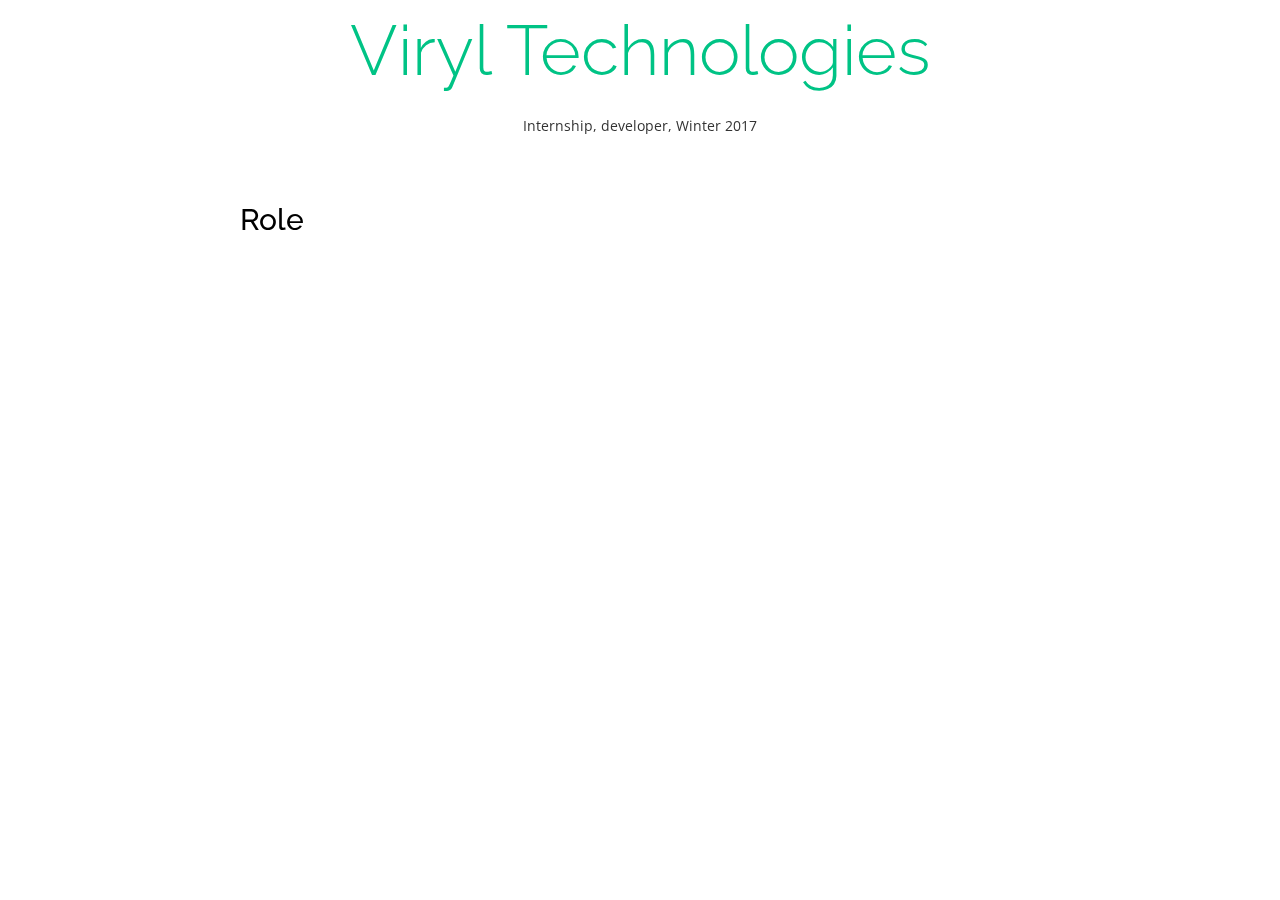
==== viryltech.html @ a5f85434 "add viryl page" ====
<!DOCTYPE html>
<html lang="en">
<head>
   <meta charset="utf-8"> 
    <meta name="viewport" content="width=device-width, initial-scale=1, maximum-scale=1">
    <meta name="description" content="Businnes, Portfolio, Corporate"> 
	<meta name="Author" content="WebThemez"> 
    <title>Nicole Zhao</title>
    <link href="https://fonts.googleapis.com/css?family=Raleway" rel="stylesheet">
    <link rel="stylesheet" href="css/webpage.css">
    <link rel="stylesheet" href="css/normalize.css">
    <link rel="stylesheet" href="css/bootstrap.min.css">
    <link rel="stylesheet" href="css/font-awesome/css/font-awesome.min.css" />
	<link rel="stylesheet" href="elegant_font/style.css" />
    <!--[if lte IE 7]><script src="elegant_font/lte-ie7.js"></script><![endif]-->
    <link rel="stylesheet" href="css/magnific-popup.css">
    <link rel="stylesheet" href="css/slider-pro.css">
    <link rel="stylesheet" href="css/owl.carousel.css">
    <link rel="stylesheet" href="css/owl.theme.css">
    <link rel="stylesheet" href="css/owl.transitions.css">
    <link rel="stylesheet" href="css/animate.css">
	    <link rel="stylesheet" href="elegant_font/style.css"> 
    <link rel="stylesheet" href="css/style.css"> 
    <link rel="stylesheet" href="css/webpage.css">

</head>
<body>
    <div class="col-md-12 col-sm-12 col-xs-12 section-header">
        <h2><span class="highlight-text">Viryl Technologies</span></h2>
             <p class="col-md-8 col-sm-10 col-xs-12 col-md-offset-2 col-sm-offset-1">Internship, developer, Winter 2017</p>       
            
     </div>

     <div class='viryl-content'>
        <section id="experience" class="experience-section wow fadeIn">
            <h2 id='viryl-titles'><span class="highlight-text">Role</span></h2>
        </section>

        
     </div>
</body>
---- css/webpage.css ----
html {
	font-family: 'Comic Sans';
}

i#fill{
	color:#00C385;
}

table td {
	padding-bottom: 5px;
	padding-right: 15px;
	border: 10px;
}

.image { 
   position: relative; 
   width: 100%; /* for IE 6 */
}
#viryl-header{
  width:100%;
}

#viryl-title { 
   position: absolute; 
   top: 232px; 
   left: 0; 
   width: 100%; 
}

#viryl-titles{
  color:black;
}

.viryl-content{
  width: 80%;
  max-width: 800px;
  margin: 0 auto;
}


#topnav{
   margin-top: 0px;
  padding-top: 0px;
}

h1#test{ 
	color: white;
	font-size: 70px;
    position: absolute; 
    top: 300px; 
    left: 0; 
    width: 100%; 
}

p#test{ 
	color: white;
	font-size: 0px;
    position: absolute; 
    top: 400px; 
    left: 0; 
    width: 100%; 
}

h3.viryl{
	color: white;
}

header, .full-width {
  width: 100%;
  background: #ccc;
}
.viryl-header{
  width:100%;
}

#business-card{
  padding: 0px 30px 30px 30px;
}

.container{
  margin-top: 0px;
  padding-top: 0px;
}

.wrap {
  width: 80%;
  max-width: 24em;
  margin: 0 auto;
  padding: 0.25em 0.625em;
}

.hovereffect {
  width: 100%;
  height: 100%;
  float: left;
  overflow: hidden;
  position: relative;
  text-align: center;
  cursor: default;
}

.hovereffect .overlay {
  width: 100%;
  height: 100%;
  position: absolute;
  overflow: hidden;
  top: 0;
  left: 0;
  background-color: rgba(75,75,75,0.7);
  -webkit-transition: all 0.4s ease-in-out;
  transition: all 0.4s ease-in-out;
}

.hovereffect:hover .overlay {
  background-color: rgba(48, 152, 157, 0.4);
}

.hovereffect img {
  display: block;
  position: relative;
}

.hovereffect h2 {
  text-transform: uppercase;
  color: #fff;
  text-align: center;
  position: relative;
  font-size: 17px;
  padding: 10px;
  background: rgba(0, 0, 0, 0.6);
  -webkit-transform: translateY(45px);
  -ms-transform: translateY(45px);
  transform: translateY(45px);
  -webkit-transition: all 0.4s ease-in-out;
  transition: all 0.4s ease-in-out;
}

.hovereffect:hover h2 {
  -webkit-transform: translateY(5px);
  -ms-transform: translateY(5px);
  transform: translateY(5px);
}

.hovereffect a.info {
  display: inline-block;
  text-decoration: none;
  padding: 7px 14px;
  text-transform: uppercase;
  color: #fff;
  border: 1px solid #fff;
  background-color: transparent;
  opacity: 0;
  filter: alpha(opacity=0);
  -webkit-transform: scale(0);
  -ms-transform: scale(0);
  transform: scale(0);
  -webkit-transition: all 0.4s ease-in-out;
  transition: all 0.4s ease-in-out;
  font-weight: normal;
  margin: -52px 0 0 0;
  padding: 62px 100px;
}

.hovereffect:hover a.info {
  opacity: 1;
  filter: alpha(opacity=100);
  -webkit-transform: scale(1);
  -ms-transform: scale(1);
  transform: scale(1);
}

.hovereffect a.info:hover {
  box-shadow: 0 0 5px #fff;
}
---- elegant_font/style.css ----
@font-face {
	font-family: 'ElegantIcons';
	src:url('fonts/ElegantIcons.eot');
	src:url('fonts/ElegantIcons.eot?#iefix') format('embedded-opentype'),
		url('fonts/ElegantIcons.woff') format('woff'),
		url('fonts/ElegantIcons.ttf') format('truetype'),
		url('fonts/ElegantIcons.svg#ElegantIcons') format('svg');
	font-weight: normal;
	font-style: normal;
}

/* Use the following CSS code if you want to use data attributes for inserting your icons */
[data-icon]:before {
	font-family: 'ElegantIcons';
	content: attr(data-icon);
	speak: none;
	font-weight: normal;
	font-variant: normal;
	text-transform: none;
	line-height: 1;
	-webkit-font-smoothing: antialiased;
	-moz-osx-font-smoothing: grayscale;
}

/* Use the following CSS code if you want to have a class per icon */
/*
Instead of a list of all class selectors,
you can use the generic selector below, but it's slower:
[class*="your-class-prefix"] {
*/
.arrow_up, .arrow_down, .arrow_left, .arrow_right, .arrow_left-up, .arrow_right-up, .arrow_right-down, .arrow_left-down, .arrow-up-down, .arrow_up-down_alt, .arrow_left-right_alt, .arrow_left-right, .arrow_expand_alt2, .arrow_expand_alt, .arrow_condense, .arrow_expand, .arrow_move, .arrow_carrot-up, .arrow_carrot-down, .arrow_carrot-left, .arrow_carrot-right, .arrow_carrot-2up, .arrow_carrot-2down, .arrow_carrot-2left, .arrow_carrot-2right, .arrow_carrot-up_alt2, .arrow_carrot-down_alt2, .arrow_carrot-left_alt2, .arrow_carrot-right_alt2, .arrow_carrot-2up_alt2, .arrow_carrot-2down_alt2, .arrow_carrot-2left_alt2, .arrow_carrot-2right_alt2, .arrow_triangle-up, .arrow_triangle-down, .arrow_triangle-left, .arrow_triangle-right, .arrow_triangle-up_alt2, .arrow_triangle-down_alt2, .arrow_triangle-left_alt2, .arrow_triangle-right_alt2, .arrow_back, .icon_minus-06, .icon_plus, .icon_close, .icon_check, .icon_minus_alt2, .icon_plus_alt2, .icon_close_alt2, .icon_check_alt2, .icon_zoom-out_alt, .icon_zoom-in_alt, .icon_search, .icon_box-empty, .icon_box-selected, .icon_minus-box, .icon_plus-box, .icon_box-checked, .icon_circle-empty, .icon_circle-slelected, .icon_stop_alt2, .icon_stop, .icon_pause_alt2, .icon_pause, .icon_menu, .icon_menu-square_alt2, .icon_menu-circle_alt2, .icon_ul, .icon_ol, .icon_adjust-horiz, .icon_adjust-vert, .icon_document_alt, .icon_documents_alt, .icon_pencil, .icon_pencil-edit_alt, .icon_pencil-edit, .icon_folder-alt, .icon_folder-open_alt, .icon_folder-add_alt, .icon_info_alt, .icon_error-oct_alt, .icon_error-circle_alt, .icon_error-triangle_alt, .icon_question_alt2, .icon_question, .icon_comment_alt, .icon_chat_alt, .icon_vol-mute_alt, .icon_volume-low_alt, .icon_volume-high_alt, .icon_quotations, .icon_quotations_alt2, .icon_clock_alt, .icon_lock_alt, .icon_lock-open_alt, .icon_key_alt, .icon_cloud_alt, .icon_cloud-upload_alt, .icon_cloud-download_alt, .icon_image, .icon_images, .icon_lightbulb_alt, .icon_gift_alt, .icon_house_alt, .icon_genius, .icon_mobile, .icon_tablet, .icon_laptop, .icon_desktop, .icon_camera_alt, .icon_mail_alt, .icon_cone_alt, .icon_ribbon_alt, .icon_bag_alt, .icon_creditcard, .icon_cart_alt, .icon_paperclip, .icon_tag_alt, .icon_tags_alt, .icon_trash_alt, .icon_cursor_alt, .icon_mic_alt, .icon_compass_alt, .icon_pin_alt, .icon_pushpin_alt, .icon_map_alt, .icon_drawer_alt, .icon_toolbox_alt, .icon_book_alt, .icon_calendar, .icon_film, .icon_table, .icon_contacts_alt, .icon_headphones, .icon_lifesaver, .icon_piechart, .icon_refresh, .icon_link_alt, .icon_link, .icon_loading, .icon_blocked, .icon_archive_alt, .icon_heart_alt, .icon_star_alt, .icon_star-half_alt, .icon_star, .icon_star-half, .icon_tools, .icon_tool, .icon_cog, .icon_cogs, .arrow_up_alt, .arrow_down_alt, .arrow_left_alt, .arrow_right_alt, .arrow_left-up_alt, .arrow_right-up_alt, .arrow_right-down_alt, .arrow_left-down_alt, .arrow_condense_alt, .arrow_expand_alt3, .arrow_carrot_up_alt, .arrow_carrot-down_alt, .arrow_carrot-left_alt, .arrow_carrot-right_alt, .arrow_carrot-2up_alt, .arrow_carrot-2dwnn_alt, .arrow_carrot-2left_alt, .arrow_carrot-2right_alt, .arrow_triangle-up_alt, .arrow_triangle-down_alt, .arrow_triangle-left_alt, .arrow_triangle-right_alt, .icon_minus_alt, .icon_plus_alt, .icon_close_alt, .icon_check_alt, .icon_zoom-out, .icon_zoom-in, .icon_stop_alt, .icon_menu-square_alt, .icon_menu-circle_alt, .icon_document, .icon_documents, .icon_pencil_alt, .icon_folder, .icon_folder-open, .icon_folder-add, .icon_folder_upload, .icon_folder_download, .icon_info, .icon_error-circle, .icon_error-oct, .icon_error-triangle, .icon_question_alt, .icon_comment, .icon_chat, .icon_vol-mute, .icon_volume-low, .icon_volume-high, .icon_quotations_alt, .icon_clock, .icon_lock, .icon_lock-open, .icon_key, .icon_cloud, .icon_cloud-upload, .icon_cloud-download, .icon_lightbulb, .icon_gift, .icon_house, .icon_camera, .icon_mail, .icon_cone, .icon_ribbon, .icon_bag, .icon_cart, .icon_tag, .icon_tags, .icon_trash, .icon_cursor, .icon_mic, .icon_compass, .icon_pin, .icon_pushpin, .icon_map, .icon_drawer, .icon_toolbox, .icon_book, .icon_contacts, .icon_archive, .icon_heart, .icon_profile, .icon_group, .icon_grid-2x2, .icon_grid-3x3, .icon_music, .icon_pause_alt, .icon_phone, .icon_upload, .icon_download, .social_facebook, .social_twitter, .social_pinterest, .social_googleplus, .social_tumblr, .social_tumbleupon, .social_wordpress, .social_instagram, .social_dribbble, .social_vimeo, .social_linkedin, .social_rss, .social_deviantart, .social_share, .social_myspace, .social_skype, .social_youtube, .social_picassa, .social_googledrive, .social_flickr, .social_blogger, .social_spotify, .social_delicious, .social_facebook_circle, .social_twitter_circle, .social_pinterest_circle, .social_googleplus_circle, .social_tumblr_circle, .social_stumbleupon_circle, .social_wordpress_circle, .social_instagram_circle, .social_dribbble_circle, .social_vimeo_circle, .social_linkedin_circle, .social_rss_circle, .social_deviantart_circle, .social_share_circle, .social_myspace_circle, .social_skype_circle, .social_youtube_circle, .social_picassa_circle, .social_googledrive_alt2, .social_flickr_circle, .social_blogger_circle, .social_spotify_circle, .social_delicious_circle, .social_facebook_square, .social_twitter_square, .social_pinterest_square, .social_googleplus_square, .social_tumblr_square, .social_stumbleupon_square, .social_wordpress_square, .social_instagram_square, .social_dribbble_square, .social_vimeo_square, .social_linkedin_square, .social_rss_square, .social_deviantart_square, .social_share_square, .social_myspace_square, .social_skype_square, .social_youtube_square, .social_picassa_square, .social_googledrive_square, .social_flickr_square, .social_blogger_square, .social_spotify_square, .social_delicious_square, .icon_printer, .icon_calulator, .icon_building, .icon_floppy, .icon_drive, .icon_search-2, .icon_id, .icon_id-2, .icon_puzzle, .icon_like, .icon_dislike, .icon_mug, .icon_currency, .icon_wallet, .icon_pens, .icon_easel, .icon_flowchart, .icon_datareport, .icon_briefcase, .icon_shield, .icon_percent, .icon_globe, .icon_globe-2, .icon_target, .icon_hourglass, .icon_balance, .icon_rook, .icon_printer-alt, .icon_calculator_alt, .icon_building_alt, .icon_floppy_alt, .icon_drive_alt, .icon_search_alt, .icon_id_alt, .icon_id-2_alt, .icon_puzzle_alt, .icon_like_alt, .icon_dislike_alt, .icon_mug_alt, .icon_currency_alt, .icon_wallet_alt, .icon_pens_alt, .icon_easel_alt, .icon_flowchart_alt, .icon_datareport_alt, .icon_briefcase_alt, .icon_shield_alt, .icon_percent_alt, .icon_globe_alt, .icon_clipboard {
	font-family: 'ElegantIcons';
	speak: none;
	font-style: normal;
	font-weight: normal;
	font-variant: normal;
	text-transform: none;
	line-height: 1;
	-webkit-font-smoothing: antialiased;
}
.arrow_up:before {
	content: "\21";
}
.arrow_down:before {
	content: "\22";
}
.arrow_left:before {
	content: "\23";
}
.arrow_right:before {
	content: "\24";
}
.arrow_left-up:before {
	content: "\25";
}
.arrow_right-up:before {
	content: "\26";
}
.arrow_right-down:before {
	content: "\27";
}
.arrow_left-down:before {
	content: "\28";
}
.arrow-up-down:before {
	content: "\29";
}
.arrow_up-down_alt:before {
	content: "\2a";
}
.arrow_left-right_alt:before {
	content: "\2b";
}
.arrow_left-right:before {
	content: "\2c";
}
.arrow_expand_alt2:before {
	content: "\2d";
}
.arrow_expand_alt:before {
	content: "\2e";
}
.arrow_condense:before {
	content: "\2f";
}
.arrow_expand:before {
	content: "\30";
}
.arrow_move:before {
	content: "\31";
}
.arrow_carrot-up:before {
	content: "\32";
}
.arrow_carrot-down:before {
	content: "\33";
}
.arrow_carrot-left:before {
	content: "\34";
}
.arrow_carrot-right:before {
	content: "\35";
}
.arrow_carrot-2up:before {
	content: "\36";
}
.arrow_carrot-2down:before {
	content: "\37";
}
.arrow_carrot-2left:before {
	content: "\38";
}
.arrow_carrot-2right:before {
	content: "\39";
}
.arrow_carrot-up_alt2:before {
	content: "\3a";
}
.arrow_carrot-down_alt2:before {
	content: "\3b";
}
.arrow_carrot-left_alt2:before {
	content: "\3c";
}
.arrow_carrot-right_alt2:before {
	content: "\3d";
}
.arrow_carrot-2up_alt2:before {
	content: "\3e";
}
.arrow_carrot-2down_alt2:before {
	content: "\3f";
}
.arrow_carrot-2left_alt2:before {
	content: "\40";
}
.arrow_carrot-2right_alt2:before {
	content: "\41";
}
.arrow_triangle-up:before {
	content: "\42";
}
.arrow_triangle-down:before {
	content: "\43";
}
.arrow_triangle-left:before {
	content: "\44";
}
.arrow_triangle-right:before {
	content: "\45";
}
.arrow_triangle-up_alt2:before {
	content: "\46";
}
.arrow_triangle-down_alt2:before {
	content: "\47";
}
.arrow_triangle-left_alt2:before {
	content: "\48";
}
.arrow_triangle-right_alt2:before {
	content: "\49";
}
.arrow_back:before {
	content: "\4a";
}
.icon_minus-06:before {
	content: "\4b";
}
.icon_plus:before {
	content: "\4c";
}
.icon_close:before {
	content: "\4d";
}
.icon_check:before {
	content: "\4e";
}
.icon_minus_alt2:before {
	content: "\4f";
}
.icon_plus_alt2:before {
	content: "\50";
}
.icon_close_alt2:before {
	content: "\51";
}
.icon_check_alt2:before {
	content: "\52";
}
.icon_zoom-out_alt:before {
	content: "\53";
}
.icon_zoom-in_alt:before {
	content: "\54";
}
.icon_search:before {
	content: "\55";
}
.icon_box-empty:before {
	content: "\56";
}
.icon_box-selected:before {
	content: "\57";
}
.icon_minus-box:before {
	content: "\58";
}
.icon_plus-box:before {
	content: "\59";
}
.icon_box-checked:before {
	content: "\5a";
}
.icon_circle-empty:before {
	content: "\5b";
}
.icon_circle-slelected:before {
	content: "\5c";
}
.icon_stop_alt2:before {
	content: "\5d";
}
.icon_stop:before {
	content: "\5e";
}
.icon_pause_alt2:before {
	content: "\5f";
}
.icon_pause:before {
	content: "\60";
}
.icon_menu:before {
	content: "\61";
}
.icon_menu-square_alt2:before {
	content: "\62";
}
.icon_menu-circle_alt2:before {
	content: "\63";
}
.icon_ul:before {
	content: "\64";
}
.icon_ol:before {
	content: "\65";
}
.icon_adjust-horiz:before {
	content: "\66";
}
.icon_adjust-vert:before {
	content: "\67";
}
.icon_document_alt:before {
	content: "\68";
}
.icon_documents_alt:before {
	content: "\69";
}
.icon_pencil:before {
	content: "\6a";
}
.icon_pencil-edit_alt:before {
	content: "\6b";
}
.icon_pencil-edit:before {
	content: "\6c";
}
.icon_folder-alt:before {
	content: "\6d";
}
.icon_folder-open_alt:before {
	content: "\6e";
}
.icon_folder-add_alt:before {
	content: "\6f";
}
.icon_info_alt:before {
	content: "\70";
}
.icon_error-oct_alt:before {
	content: "\71";
}
.icon_error-circle_alt:before {
	content: "\72";
}
.icon_error-triangle_alt:before {
	content: "\73";
}
.icon_question_alt2:before {
	content: "\74";
}
.icon_question:before {
	content: "\75";
}
.icon_comment_alt:before {
	content: "\76";
}
.icon_chat_alt:before {
	content: "\77";
}
.icon_vol-mute_alt:before {
	content: "\78";
}
.icon_volume-low_alt:before {
	content: "\79";
}
.icon_volume-high_alt:before {
	content: "\7a";
}
.icon_quotations:before {
	content: "\7b";
}
.icon_quotations_alt2:before {
	content: "\7c";
}
.icon_clock_alt:before {
	content: "\7d";
}
.icon_lock_alt:before {
	content: "\7e";
}
.icon_lock-open_alt:before {
	content: "\e000";
}
.icon_key_alt:before {
	content: "\e001";
}
.icon_cloud_alt:before {
	content: "\e002";
}
.icon_cloud-upload_alt:before {
	content: "\e003";
}
.icon_cloud-download_alt:before {
	content: "\e004";
}
.icon_image:before {
	content: "\e005";
}
.icon_images:before {
	content: "\e006";
}
.icon_lightbulb_alt:before {
	content: "\e007";
}
.icon_gift_alt:before {
	content: "\e008";
}
.icon_house_alt:before {
	content: "\e009";
}
.icon_genius:before {
	content: "\e00a";
}
.icon_mobile:before {
	content: "\e00b";
}
.icon_tablet:before {
	content: "\e00c";
}
.icon_laptop:before {
	content: "\e00d";
}
.icon_desktop:before {
	content: "\e00e";
}
.icon_camera_alt:before {
	content: "\e00f";
}
.icon_mail_alt:before {
	content: "\e010";
}
.icon_cone_alt:before {
	content: "\e011";
}
.icon_ribbon_alt:before {
	content: "\e012";
}
.icon_bag_alt:before {
	content: "\e013";
}
.icon_creditcard:before {
	content: "\e014";
}
.icon_cart_alt:before {
	content: "\e015";
}
.icon_paperclip:before {
	content: "\e016";
}
.icon_tag_alt:before {
	content: "\e017";
}
.icon_tags_alt:before {
	content: "\e018";
}
.icon_trash_alt:before {
	content: "\e019";
}
.icon_cursor_alt:before {
	content: "\e01a";
}
.icon_mic_alt:before {
	content: "\e01b";
}
.icon_compass_alt:before {
	content: "\e01c";
}
.icon_pin_alt:before {
	content: "\e01d";
}
.icon_pushpin_alt:before {
	content: "\e01e";
}
.icon_map_alt:before {
	content: "\e01f";
}
.icon_drawer_alt:before {
	content: "\e020";
}
.icon_toolbox_alt:before {
	content: "\e021";
}
.icon_book_alt:before {
	content: "\e022";
}
.icon_calendar:before {
	content: "\e023";
}
.icon_film:before {
	content: "\e024";
}
.icon_table:before {
	content: "\e025";
}
.icon_contacts_alt:before {
	content: "\e026";
}
.icon_headphones:before {
	content: "\e027";
}
.icon_lifesaver:before {
	content: "\e028";
}
.icon_piechart:before {
	content: "\e029";
}
.icon_refresh:before {
	content: "\e02a";
}
.icon_link_alt:before {
	content: "\e02b";
}
.icon_link:before {
	content: "\e02c";
}
.icon_loading:before {
	content: "\e02d";
}
.icon_blocked:before {
	content: "\e02e";
}
.icon_archive_alt:before {
	content: "\e02f";
}
.icon_heart_alt:before {
	content: "\e030";
}
.icon_star_alt:before {
	content: "\e031";
}
.icon_star-half_alt:before {
	content: "\e032";
}
.icon_star:before {
	content: "\e033";
}
.icon_star-half:before {
	content: "\e034";
}
.icon_tools:before {
	content: "\e035";
}
.icon_tool:before {
	content: "\e036";
}
.icon_cog:before {
	content: "\e037";
}
.icon_cogs:before {
	content: "\e038";
}
.arrow_up_alt:before {
	content: "\e039";
}
.arrow_down_alt:before {
	content: "\e03a";
}
.arrow_left_alt:before {
	content: "\e03b";
}
.arrow_right_alt:before {
	content: "\e03c";
}
.arrow_left-up_alt:before {
	content: "\e03d";
}
.arrow_right-up_alt:before {
	content: "\e03e";
}
.arrow_right-down_alt:before {
	content: "\e03f";
}
.arrow_left-down_alt:before {
	content: "\e040";
}
.arrow_condense_alt:before {
	content: "\e041";
}
.arrow_expand_alt3:before {
	content: "\e042";
}
.arrow_carrot_up_alt:before {
	content: "\e043";
}
.arrow_carrot-down_alt:before {
	content: "\e044";
}
.arrow_carrot-left_alt:before {
	content: "\e045";
}
.arrow_carrot-right_alt:before {
	content: "\e046";
}
.arrow_carrot-2up_alt:before {
	content: "\e047";
}
.arrow_carrot-2dwnn_alt:before {
	content: "\e048";
}
.arrow_carrot-2left_alt:before {
	content: "\e049";
}
.arrow_carrot-2right_alt:before {
	content: "\e04a";
}
.arrow_triangle-up_alt:before {
	content: "\e04b";
}
.arrow_triangle-down_alt:before {
	content: "\e04c";
}
.arrow_triangle-left_alt:before {
	content: "\e04d";
}
.arrow_triangle-right_alt:before {
	content: "\e04e";
}
.icon_minus_alt:before {
	content: "\e04f";
}
.icon_plus_alt:before {
	content: "\e050";
}
.icon_close_alt:before {
	content: "\e051";
}
.icon_check_alt:before {
	content: "\e052";
}
.icon_zoom-out:before {
	content: "\e053";
}
.icon_zoom-in:before {
	content: "\e054";
}
.icon_stop_alt:before {
	content: "\e055";
}
.icon_menu-square_alt:before {
	content: "\e056";
}
.icon_menu-circle_alt:before {
	content: "\e057";
}
.icon_document:before {
	content: "\e058";
}
.icon_documents:before {
	content: "\e059";
}
.icon_pencil_alt:before {
	content: "\e05a";
}
.icon_folder:before {
	content: "\e05b";
}
.icon_folder-open:before {
	content: "\e05c";
}
.icon_folder-add:before {
	content: "\e05d";
}
.icon_folder_upload:before {
	content: "\e05e";
}
.icon_folder_download:before {
	content: "\e05f";
}
.icon_info:before {
	content: "\e060";
}
.icon_error-circle:before {
	content: "\e061";
}
.icon_error-oct:before {
	content: "\e062";
}
.icon_error-triangle:before {
	content: "\e063";
}
.icon_question_alt:before {
	content: "\e064";
}
.icon_comment:before {
	content: "\e065";
}
.icon_chat:before {
	content: "\e066";
}
.icon_vol-mute:before {
	content: "\e067";
}
.icon_volume-low:before {
	content: "\e068";
}
.icon_volume-high:before {
	content: "\e069";
}
.icon_quotations_alt:before {
	content: "\e06a";
}
.icon_clock:before {
	content: "\e06b";
}
.icon_lock:before {
	content: "\e06c";
}
.icon_lock-open:before {
	content: "\e06d";
}
.icon_key:before {
	content: "\e06e";
}
.icon_cloud:before {
	content: "\e06f";
}
.icon_cloud-upload:before {
	content: "\e070";
}
.icon_cloud-download:before {
	content: "\e071";
}
.icon_lightbulb:before {
	content: "\e072";
}
.icon_gift:before {
	content: "\e073";
}
.icon_house:before {
	content: "\e074";
}
.icon_camera:before {
	content: "\e075";
}
.icon_mail:before {
	content: "\e076";
}
.icon_cone:before {
	content: "\e077";
}
.icon_ribbon:before {
	content: "\e078";
}
.icon_bag:before {
	content: "\e079";
}
.icon_cart:before {
	content: "\e07a";
}
.icon_tag:before {
	content: "\e07b";
}
.icon_tags:before {
	content: "\e07c";
}
.icon_trash:before {
	content: "\e07d";
}
.icon_cursor:before {
	content: "\e07e";
}
.icon_mic:before {
	content: "\e07f";
}
.icon_compass:before {
	content: "\e080";
}
.icon_pin:before {
	content: "\e081";
}
.icon_pushpin:before {
	content: "\e082";
}
.icon_map:before {
	content: "\e083";
}
.icon_drawer:before {
	content: "\e084";
}
.icon_toolbox:before {
	content: "\e085";
}
.icon_book:before {
	content: "\e086";
}
.icon_contacts:before {
	content: "\e087";
}
.icon_archive:before {
	content: "\e088";
}
.icon_heart:before {
	content: "\e089";
}
.icon_profile:before {
	content: "\e08a";
}
.icon_group:before {
	content: "\e08b";
}
.icon_grid-2x2:before {
	content: "\e08c";
}
.icon_grid-3x3:before {
	content: "\e08d";
}
.icon_music:before {
	content: "\e08e";
}
.icon_pause_alt:before {
	content: "\e08f";
}
.icon_phone:before {
	content: "\e090";
}
.icon_upload:before {
	content: "\e091";
}
.icon_download:before {
	content: "\e092";
}
.social_facebook:before {
	content: "\e093";
}
.social_twitter:before {
	content: "\e094";
}
.social_pinterest:before {
	content: "\e095";
}
.social_googleplus:before {
	content: "\e096";
}
.social_tumblr:before {
	content: "\e097";
}
.social_tumbleupon:before {
	content: "\e098";
}
.social_wordpress:before {
	content: "\e099";
}
.social_instagram:before {
	content: "\e09a";
}
.social_dribbble:before {
	content: "\e09b";
}
.social_vimeo:before {
	content: "\e09c";
}
.social_linkedin:before {
	content: "\e09d";
}
.social_rss:before {
	content: "\e09e";
}
.social_deviantart:before {
	content: "\e09f";
}
.social_share:before {
	content: "\e0a0";
}
.social_myspace:before {
	content: "\e0a1";
}
.social_skype:before {
	content: "\e0a2";
}
.social_youtube:before {
	content: "\e0a3";
}
.social_picassa:before {
	content: "\e0a4";
}
.social_googledrive:before {
	content: "\e0a5";
}
.social_flickr:before {
	content: "\e0a6";
}
.social_blogger:before {
	content: "\e0a7";
}
.social_spotify:before {
	content: "\e0a8";
}
.social_delicious:before {
	content: "\e0a9";
}
.social_facebook_circle:before {
	content: "\e0aa";
}
.social_twitter_circle:before {
	content: "\e0ab";
}
.social_pinterest_circle:before {
	content: "\e0ac";
}
.social_googleplus_circle:before {
	content: "\e0ad";
}
.social_tumblr_circle:before {
	content: "\e0ae";
}
.social_stumbleupon_circle:before {
	content: "\e0af";
}
.social_wordpress_circle:before {
	content: "\e0b0";
}
.social_instagram_circle:before {
	content: "\e0b1";
}
.social_dribbble_circle:before {
	content: "\e0b2";
}
.social_vimeo_circle:before {
	content: "\e0b3";
}
.social_linkedin_circle:before {
	content: "\e0b4";
}
.social_rss_circle:before {
	content: "\e0b5";
}
.social_deviantart_circle:before {
	content: "\e0b6";
}
.social_share_circle:before {
	content: "\e0b7";
}
.social_myspace_circle:before {
	content: "\e0b8";
}
.social_skype_circle:before {
	content: "\e0b9";
}
.social_youtube_circle:before {
	content: "\e0ba";
}
.social_picassa_circle:before {
	content: "\e0bb";
}
.social_googledrive_alt2:before {
	content: "\e0bc";
}
.social_flickr_circle:before {
	content: "\e0bd";
}
.social_blogger_circle:before {
	content: "\e0be";
}
.social_spotify_circle:before {
	content: "\e0bf";
}
.social_delicious_circle:before {
	content: "\e0c0";
}
.social_facebook_square:before {
	content: "\e0c1";
}
.social_twitter_square:before {
	content: "\e0c2";
}
.social_pinterest_square:before {
	content: "\e0c3";
}
.social_googleplus_square:before {
	content: "\e0c4";
}
.social_tumblr_square:before {
	content: "\e0c5";
}
.social_stumbleupon_square:before {
	content: "\e0c6";
}
.social_wordpress_square:before {
	content: "\e0c7";
}
.social_instagram_square:before {
	content: "\e0c8";
}
.social_dribbble_square:before {
	content: "\e0c9";
}
.social_vimeo_square:before {
	content: "\e0ca";
}
.social_linkedin_square:before {
	content: "\e0cb";
}
.social_rss_square:before {
	content: "\e0cc";
}
.social_deviantart_square:before {
	content: "\e0cd";
}
.social_share_square:before {
	content: "\e0ce";
}
.social_myspace_square:before {
	content: "\e0cf";
}
.social_skype_square:before {
	content: "\e0d0";
}
.social_youtube_square:before {
	content: "\e0d1";
}
.social_picassa_square:before {
	content: "\e0d2";
}
.social_googledrive_square:before {
	content: "\e0d3";
}
.social_flickr_square:before {
	content: "\e0d4";
}
.social_blogger_square:before {
	content: "\e0d5";
}
.social_spotify_square:before {
	content: "\e0d6";
}
.social_delicious_square:before {
	content: "\e0d7";
}
.icon_printer:before {
	content: "\e103";
}
.icon_calulator:before {
	content: "\e0ee";
}
.icon_building:before {
	content: "\e0ef";
}
.icon_floppy:before {
	content: "\e0e8";
}
.icon_drive:before {
	content: "\e0ea";
}
.icon_search-2:before {
	content: "\e101";
}
.icon_id:before {
	content: "\e107";
}
.icon_id-2:before {
	content: "\e108";
}
.icon_puzzle:before {
	content: "\e102";
}
.icon_like:before {
	content: "\e106";
}
.icon_dislike:before {
	content: "\e0eb";
}
.icon_mug:before {
	content: "\e105";
}
.icon_currency:before {
	content: "\e0ed";
}
.icon_wallet:before {
	content: "\e100";
}
.icon_pens:before {
	content: "\e104";
}
.icon_easel:before {
	content: "\e0e9";
}
.icon_flowchart:before {
	content: "\e109";
}
.icon_datareport:before {
	content: "\e0ec";
}
.icon_briefcase:before {
	content: "\e0fe";
}
.icon_shield:before {
	content: "\e0f6";
}
.icon_percent:before {
	content: "\e0fb";
}
.icon_globe:before {
	content: "\e0e2";
}
.icon_globe-2:before {
	content: "\e0e3";
}
.icon_target:before {
	content: "\e0f5";
}
.icon_hourglass:before {
	content: "\e0e1";
}
.icon_balance:before {
	content: "\e0ff";
}
.icon_rook:before {
	content: "\e0f8";
}
.icon_printer-alt:before {
	content: "\e0fa";
}
.icon_calculator_alt:before {
	content: "\e0e7";
}
.icon_building_alt:before {
	content: "\e0fd";
}
.icon_floppy_alt:before {
	content: "\e0e4";
}
.icon_drive_alt:before {
	content: "\e0e5";
}
.icon_search_alt:before {
	content: "\e0f7";
}
.icon_id_alt:before {
	content: "\e0e0";
}
.icon_id-2_alt:before {
	content: "\e0fc";
}
.icon_puzzle_alt:before {
	content: "\e0f9";
}
.icon_like_alt:before {
	content: "\e0dd";
}
.icon_dislike_alt:before {
	content: "\e0f1";
}
.icon_mug_alt:before {
	content: "\e0dc";
}
.icon_currency_alt:before {
	content: "\e0f3";
}
.icon_wallet_alt:before {
	content: "\e0d8";
}
.icon_pens_alt:before {
	content: "\e0db";
}
.icon_easel_alt:before {
	content: "\e0f0";
}
.icon_flowchart_alt:before {
	content: "\e0df";
}
.icon_datareport_alt:before {
	content: "\e0f2";
}
.icon_briefcase_alt:before {
	content: "\e0f4";
}
.icon_shield_alt:before {
	content: "\e0d9";
}
.icon_percent_alt:before {
	content: "\e0da";
}
.icon_globe_alt:before {
	content: "\e0de";
}
.icon_clipboard:before {
	content: "\e0e6";
}


	.glyph {
		float: left;
		text-align: center;
		padding: .75em;
		margin: .4em 1.5em .75em 0;
		width: 6em;
text-shadow: none;
	}
        .glyph_big {
        font-size: 128px;
        color: #59c5dc;
        float: left;
        margin-right: 20px;
        }

        .glyph div { padding-bottom: 10px;}

	.glyph input {
		font-family: consolas, monospace;
		font-size: 12px;
		width: 100%;
		text-align: center;
		border: 0;
		box-shadow: 0 0 0 1px #ccc;
		padding: .2em;
                -moz-border-radius: 5px;
                -webkit-border-radius: 5px;
	}
	.centered {
		margin-left: auto;
		margin-right: auto;
	}
	.glyph .fs1 {
		font-size: 2em;
	}
---- css/slider-pro.css ----
/*!
*  - v1.2.1
* Homepage: http://bqworks.com/slider-pro/
* Author: bqworks
* Author URL: http://bqworks.com/
*/
/* Core
--------------------------------------------------*/
.slider-pro {
	position: relative;
	margin: 0 auto;
	-moz-box-sizing: content-box;
	box-sizing: content-box;
}

.sp-slides-container {
	position: relative;
}

.sp-mask {
	position: relative;
	overflow: hidden;
}

.sp-slides {
	position: relative;
	-webkit-backface-visibility: hidden;
	-webkit-perspective: 1000;
}

.sp-slide {
	position: absolute;
	text-align: center;
	background: red;
}

.sp-image-container {
	overflow: hidden;
}

.sp-image {
	position: relative;
	display: block;
	border: none;
}

.sp-no-js {
	overflow: hidden;
	max-width: 100%;
}

/* Thumbnails
--------------------------------------------------*/
.sp-thumbnails-container {
	position: relative;
	overflow: hidden;
}

.sp-top-thumbnails,
.sp-bottom-thumbnails  {
	left: 0;
	margin: 0 auto;
}

.sp-top-thumbnails {
	position: absolute;
	top: 0;
	margin-bottom: 4px;
}

.sp-bottom-thumbnails {
	margin-top: 4px;
}

.sp-left-thumbnails,
.sp-right-thumbnails {
	position: absolute;
	top: 0;
}

.sp-right-thumbnails {
	right: 0;
	margin-left: 4px;
}

.sp-left-thumbnails {
	left: 0;
	margin-right: 4px;
}

.sp-thumbnails {
	position: relative;
}

.sp-thumbnail {
    border: none;
}

.sp-thumbnail-container {
	position: relative;
	display: block;
	overflow: hidden;
	float: left;
	-moz-box-sizing: border-box;
	box-sizing: border-box;
}

/* Horizontal thumbnails
------------------------*/
.sp-top-thumbnails .sp-thumbnail-container,
.sp-bottom-thumbnails .sp-thumbnail-container {
	margin-left: 2px;
	margin-right: 2px;
}

.sp-top-thumbnails .sp-thumbnail-container:first-child,
.sp-bottom-thumbnails .sp-thumbnail-container:first-child {
	margin-left: 0;
}

.sp-top-thumbnails .sp-thumbnail-container:last-child,
.sp-bottom-thumbnails .sp-thumbnail-container:last-child {
	margin-right: 0;
}

/* Vertical thumbnails 
----------------------*/
.sp-left-thumbnails .sp-thumbnail-container,
.sp-right-thumbnails .sp-thumbnail-container {
	margin-top: 2px;
	margin-bottom: 2px;
}

.sp-left-thumbnails .sp-thumbnail-container:first-child,
.sp-right-thumbnails .sp-thumbnail-container:first-child {
	margin-top: 0;
}

.sp-left-thumbnails .sp-thumbnail-container:last-child,
.sp-right-thumbnails .sp-thumbnail-container:last-child {
	margin-bottom: 0;
}

/* Right thumbnails with pointer
--------------------------------*/
.sp-right-thumbnails.sp-has-pointer {
	margin-left: -13px;
}

.sp-right-thumbnails.sp-has-pointer .sp-thumbnail {
	position: absolute;
	left: 18px;
	margin-left: 0 !important;
}

.sp-right-thumbnails.sp-has-pointer .sp-selected-thumbnail:before {
	content: '';
	position: absolute;
	height: 100%;
	border-left: 5px solid #F00;
	left: 0;
	top: 0;
	margin-left: 13px;
}

.sp-right-thumbnails.sp-has-pointer .sp-selected-thumbnail:after {
	content: '';
	position: absolute;
	width: 0;
	height: 0;
	left: 0;
	top: 50%;
	margin-top: -8px;
	border-right: 13px solid #F00;
	border-top: 8px solid transparent;
	border-bottom: 8px solid transparent;
}

/* Left thumbnails with pointer
-------------------------------*/
.sp-left-thumbnails.sp-has-pointer {
	margin-right: -13px;
}

.sp-left-thumbnails.sp-has-pointer .sp-thumbnail {
	position: absolute;
	right: 18px;
}

.sp-left-thumbnails.sp-has-pointer .sp-selected-thumbnail:before {
	content: '';
	position: absolute;
	height: 100%;
	border-left: 5px solid #F00;
	right: 0;
	top: 0;
	margin-right: 13px;
}

.sp-left-thumbnails.sp-has-pointer .sp-selected-thumbnail:after {
	content: '';
	position: absolute;
	width: 0;
	height: 0;
	right: 0;
	top: 50%;
	margin-top: -8px;
	border-left: 13px solid #F00;
	border-top: 8px solid transparent;
	border-bottom: 8px solid transparent;
}

/* Bottom thumbnails with pointer
---------------------------------*/
.sp-bottom-thumbnails.sp-has-pointer {
	margin-top: -13px;
}

.sp-bottom-thumbnails.sp-has-pointer .sp-thumbnail {
	position: absolute;
	top: 18px;
	margin-top: 0 !important;
}

.sp-bottom-thumbnails.sp-has-pointer .sp-selected-thumbnail:before {
	content: '';
	position: absolute;
	width: 100%;
	border-bottom: 5px solid #F00;
	top: 0;
	margin-top: 13px;
}

.sp-bottom-thumbnails.sp-has-pointer .sp-selected-thumbnail:after {
	content: '';
	position: absolute;
	width: 0;
	height: 0;
	left: 50%;
	top: 0;
	margin-left: -8px;
	border-bottom: 13px solid #F00;
	border-left: 8px solid transparent;
	border-right: 8px solid transparent;
}

/* Top thumbnails with pointer
------------------------------*/
.sp-top-thumbnails.sp-has-pointer {
	margin-bottom: -13px;
}

.sp-top-thumbnails.sp-has-pointer .sp-thumbnail {
	position: absolute;
	bottom: 18px;
}

.sp-top-thumbnails.sp-has-pointer .sp-selected-thumbnail:before {
	content: '';
	position: absolute;
	width: 100%;
	border-bottom: 5px solid #F00;
	bottom: 0;
	margin-bottom: 13px;
}

.sp-top-thumbnails.sp-has-pointer .sp-selected-thumbnail:after {
	content: '';
	position: absolute;
	width: 0;
	height: 0;
	left: 50%;
	bottom: 0;
	margin-left: -8px;
	border-top: 13px solid #F00;
	border-left: 8px solid transparent;
	border-right: 8px solid transparent;
}

/* Layers
--------------------------------------------------*/
.sp-layer {
	position: absolute;
	margin: 0;
	box-sizing: border-box;

}

.sp-black {
	color: #FFF;
	background: rgb(0, 0, 0);
	background: rgba(0, 0, 0, 0.7);
}

.sp-white {
	color: #000;
	background: rgb(255, 255, 255);
	background: rgba(255, 255, 255, 0.7);
}

.sp-rounded {
	border-radius: 10px;
}

.sp-padding {
	padding: 10px;
}

/* Touch Swipe
--------------------------------------------------*/
.sp-grab {
	cursor: url(images/openhand.cur), move;
}

.sp-grabbing {
	cursor: url(images/closedhand.cur), move;
}

.sp-selectable {
	cursor: default;
}

/* Caption
--------------------------------------------------*/
.sp-caption-container {
	text-align: center;
	margin-top: 10px;
}

/* Full Screen
--------------------------------------------------*/
.sp-full-screen {
	margin: 0 !important;
	background-color: #000;
}

.sp-full-screen-button {
	position: absolute;
	top: 5px;
	right: 10px;
	font-size: 30px;
	line-height: 1;
	cursor: pointer;
	-webkit-transform: rotate(45deg);
	-ms-transform: rotate(45deg);
	transform: rotate(45deg);
}

.sp-full-screen-button:before {
	content: '\2195';
}

.sp-fade-full-screen {
	opacity: 0;
	-webkit-transition: opacity 0.5s;
	transition: opacity 0.5s;
}

.slider-pro:hover .sp-fade-full-screen {
	opacity: 1;
}

/* Buttons
--------------------------------------------------*/
.sp-buttons {
	position: relative;
	width: 100%;
	text-align: center;
	padding-top: 10px;
}

.sp-button {
	width: 10px;
	height: 10px;
	border: 2px solid #000;
	border-radius: 50%;
	margin: 4px;
	display: inline-block;
	-moz-box-sizing: border-box;
	-webkit-box-sizing: border-box;
	box-sizing: border-box;
	cursor: pointer;
}

.sp-selected-button {
	background-color: #FFFFFF;
}

@media only screen and (min-width: 768px) and (max-width: 1024px) {
	.sp-button {
		width: 14px;
		height: 14px;
	}
}

@media only screen and (min-width: 568px) and (max-width: 768px) {
	.sp-button {
		width: 16px;
		height: 16px;
	}
}

@media only screen and (min-width: 320px) and (max-width: 568px) {
	.sp-button {
		width: 18px;
		height: 18px;
	}
}

/* Arrows
--------------------------------------------------*/
.sp-arrows {
	position: absolute;
}

.sp-fade-arrows {
	opacity: 0;
	-webkit-transition: opacity 0.5s;
	transition: opacity 0.5s;
}

.sp-slides-container:hover .sp-fade-arrows {
	opacity: 1;
}

.sp-horizontal .sp-arrows {
	width: 100%;
	left: 0;
	top: 50%;
	margin-top: -15px;
}

.sp-vertical .sp-arrows {
	height: 100%;
	left: 50%;
	top: 0;
	margin-left: -10px;
}

.sp-arrow {
	position: absolute;
	display: block;
	width: 20px;
	height: 30px;
	cursor: pointer;
}

.sp-vertical .sp-arrow {
	-webkit-transform: rotate(90deg);
	-ms-transform: rotate(90deg);
	transform: rotate(90deg);
}

.sp-horizontal .sp-previous-arrow {
	left: 20px;
}

.sp-horizontal .sp-next-arrow {
	right: 20px;
}

.sp-vertical .sp-previous-arrow {
	top: 20px;
}

.sp-vertical .sp-next-arrow {
	bottom: 20px;
}

.sp-previous-arrow:before,
.sp-previous-arrow:after,
.sp-next-arrow:before,
.sp-next-arrow:after {
	content: '';
	position: absolute;
	width: 50%;
	height: 50%;
	background-color: #FFF;
}

.sp-previous-arrow:before {
	left: 30%;
	top: 0;
	-webkit-transform: skew(145deg, 0deg);
	-ms-transform: skew(145deg, 0deg);
	transform: skew(145deg, 0deg);
}

.sp-previous-arrow:after {
	left: 30%;
	top: 50%;
	-webkit-transform: skew(-145deg, 0deg);
	-ms-transform: skew(-145deg, 0deg);
	transform: skew(-145deg, 0deg);
}

.sp-next-arrow:before {
	right: 30%;
	top: 0;
	-webkit-transform: skew(35deg, 0deg);
	-ms-transform: skew(35deg, 0deg);
	transform: skew(35deg, 0deg);
}

.sp-next-arrow:after {
	right: 30%;
	top: 50%;
	-webkit-transform: skew(-35deg, 0deg);
	-ms-transform: skew(-35deg, 0deg);
	transform: skew(-35deg, 0deg);
}

.ie8 .sp-arrow,
.ie7 .sp-arrow {
	width: 0;
	height: 0;
}

.ie8 .sp-arrow:before,
.ie8 .sp-arrow:after,
.ie7 .sp-arrow:before,
.ie7 .sp-arrow:after {
	content: none;
}

.ie8.sp-horizontal .sp-previous-arrow,
.ie7.sp-horizontal .sp-previous-arrow {
	border-right: 20px solid #FFF;
	border-top: 20px solid transparent;
	border-bottom: 20px solid transparent;
}

.ie8.sp-horizontal .sp-next-arrow,
.ie7.sp-horizontal .sp-next-arrow {
	border-left: 20px solid #FFF;
	border-top: 20px solid transparent;
	border-bottom: 20px solid transparent;
}

.ie8.sp-vertical .sp-previous-arrow,
.ie7.sp-vertical .sp-previous-arrow {
	border-bottom: 20px solid #FFF;
	border-left: 20px solid transparent;
	border-right: 20px solid transparent;
}

.ie8.sp-vertical .sp-next-arrow,
.ie7.sp-vertical .sp-next-arrow {
	border-top: 20px solid #FFF;
	border-left: 20px solid transparent;
	border-right: 20px solid transparent;
}

/* Thumbnail Arrows
--------------------------------------------------*/
.sp-thumbnail-arrows {
	position: absolute;
}

.sp-fade-thumbnail-arrows {
	opacity: 0;
	-webkit-transition: opacity 0.5s;
	transition: opacity 0.5s;
}

.sp-thumbnails-container:hover .sp-fade-thumbnail-arrows {
	opacity: 1;
}

.sp-top-thumbnails .sp-thumbnail-arrows,
.sp-bottom-thumbnails .sp-thumbnail-arrows {
	width: 100%;
	top: 50%;
	left: 0;
	margin-top: -12px;
}

.sp-left-thumbnails .sp-thumbnail-arrows,
.sp-right-thumbnails .sp-thumbnail-arrows {
	height: 100%;
	top: 0;
	left: 50%;
	margin-left: -7px;
}

.sp-thumbnail-arrow {
	position: absolute;
	display: block;
	width: 15px;
	height: 25px;
	cursor: pointer;
}

.sp-left-thumbnails .sp-thumbnail-arrows .sp-thumbnail-arrow,
.sp-right-thumbnails .sp-thumbnail-arrows .sp-thumbnail-arrow {
	-webkit-transform: rotate(90deg);
	-ms-transform: rotate(90deg);
	transform: rotate(90deg);
}

.sp-top-thumbnails .sp-previous-thumbnail-arrow,
.sp-bottom-thumbnails .sp-previous-thumbnail-arrow {
	left: 0px;
}

.sp-top-thumbnails .sp-next-thumbnail-arrow,
.sp-bottom-thumbnails .sp-next-thumbnail-arrow {
	right: 0px;
}

.sp-left-thumbnails .sp-previous-thumbnail-arrow,
.sp-right-thumbnails .sp-previous-thumbnail-arrow {
	top: 0px;
}

.sp-left-thumbnails .sp-next-thumbnail-arrow,
.sp-right-thumbnails .sp-next-thumbnail-arrow {
	bottom: 0px;
}

.sp-previous-thumbnail-arrow:before,
.sp-previous-thumbnail-arrow:after,
.sp-next-thumbnail-arrow:before,
.sp-next-thumbnail-arrow:after {
	content: '';
	position: absolute;
	width: 50%;
	height: 50%;
	background-color: #FFF;
}

.sp-previous-thumbnail-arrow:before {
	left: 30%;
	top: 0;
	-webkit-transform: skew(145deg, 0deg);
	-ms-transform: skew(145deg, 0deg);
	transform: skew(145deg, 0deg);
}

.sp-previous-thumbnail-arrow:after {
	left: 30%;
	top: 50%;
	-webkit-transform: skew(-145deg, 0deg);
	-ms-transform: skew(-145deg, 0deg);
	transform: skew(-145deg, 0deg);
}

.sp-next-thumbnail-arrow:before {
	right: 30%;
	top: 0;
	-webkit-transform: skew(35deg, 0deg);
	-ms-transform: skew(35deg, 0deg);
	transform: skew(35deg, 0deg);
}

.sp-next-thumbnail-arrow:after {
	right: 30%;
	top: 50%;
	-webkit-transform: skew(-35deg, 0deg);
	-ms-transform: skew(-35deg, 0deg);
	transform: skew(-35deg, 0deg);
}

.ie8 .sp-thumbnail-arrow,
.ie7 .sp-thumbnail-arrow {
	width: 0;
	height: 0;
}

.ie8 .sp-thumbnail-arrow:before,
.ie8 .sp-thumbnail-arrow:after,
.ie7 .sp-thumbnail-arrow:before,
.ie7 .sp-thumbnail-arrow:after {
	content: none;
}

.ie8 .sp-top-thumbnails .sp-previous-thumbnail-arrow,
.ie8 .sp-bottom-thumbnails .sp-previous-thumbnail-arrow,
.ie7 .sp-top-thumbnails .sp-previous-thumbnail-arrow,
.ie7 .sp-bottom-thumbnails .sp-previous-thumbnail-arrow {
	border-right: 12px solid #FFF;
	border-top: 12px solid transparent;
	border-bottom: 12px solid transparent;
}

.ie8 .sp-top-thumbnails .sp-next-thumbnail-arrow,
.ie8 .sp-bottom-thumbnails .sp-next-thumbnail-arrow,
.ie7 .sp-top-thumbnails .sp-next-thumbnail-arrow,
.ie7 .sp-bottom-thumbnails .sp-next-thumbnail-arrow {
	border-left: 12px solid #FFF;
	border-top: 12px solid transparent;
	border-bottom: 12px solid transparent;
}

.ie8 .sp-left-thumbnails .sp-previous-thumbnail-arrow,
.ie8 .sp-right-thumbnails .sp-previous-thumbnail-arrow,
.ie7 .sp-left-thumbnails .sp-previous-thumbnail-arrow,
.ie7 .sp-right-thumbnails .sp-previous-thumbnail-arrow {
	border-bottom: 12px solid #FFF;
	border-left: 12px solid transparent;
	border-right: 12px solid transparent;
}

.ie8 .sp-left-thumbnails .sp-next-thumbnail-arrow,
.ie8 .sp-right-thumbnails .sp-next-thumbnail-arrow,
.ie7 .sp-left-thumbnails .sp-next-thumbnail-arrow,
.ie7 .sp-right-thumbnails .sp-next-thumbnail-arrow {
	border-top: 12px solid #FFF;
	border-left: 12px solid transparent;
	border-right: 12px solid transparent;
}

/* Video
--------------------------------------------------*/
a.sp-video {
	text-decoration: none;
}

a.sp-video img {
	-webkit-backface-visibility: hidden;
	border: none;
}

a.sp-video:after {
	content: '\25B6';
	position: absolute;
	width: 45px;
	padding-left: 5px;
	height: 50px;
	border: 2px solid #FFF;
	text-align: center;
	font-size: 30px;
	border-radius: 30px;
	top: 0;
	color: #FFF;
	bottom: 0;
	left: 0;
	right: 0;
	background-color: rgba(0, 0, 0, 0.2);
	margin: auto;
	line-height: 52px;
}

/* CSS for preventing styling issues in WordPress
--------------------------------------------------*/
.slider-pro img.sp-image,
.slider-pro img.sp-thumbnail {
	max-width: none !important;
	max-height: none !important;
	border: none !important;
	border-radius: 0 !important;
	padding: 0 !important;
	-webkit-box-shadow: none !important;
	-mox-box-shadow: none !important;
	box-shadow: none !important;
	transition: none;
	-moz-transition: none;
	-webkit-transition: none;
	-o-transition: none;
}

.slider-pro a {
	position: static;
	transition: none !important;
	-moz-transition: none !important;
	-webkit-transition: none !important;
	-o-transition: none !important;
}

.slider-pro iframe,
.slider-pro object,
.slider-pro video,
.slider-pro embed,
.slider-pro canvas {
	max-width: none;
	max-height: none;
}

.slider-pro p.sp-layer {
	line-height: 1.4;
	width: 100% !important;
}

.slider-pro h1.sp-layer {
	font-size: 32px;
	line-height: 1.4;
	margin: 0;
}

.slider-pro h2.sp-layer {
	font-size: 24px;
	line-height: 1.4;
	margin: 0;
}

.slider-pro h3.sp-layer {
	font-size: 19px;
	line-height: 1.4;
	margin: 0;
}

.slider-pro h4.sp-layer {
	font-size: 16px;
	line-height: 1.4;
	margin: 0;
}

.slider-pro h5.sp-layer {
	font-size: 13px;
	line-height: 1.4;
	margin: 0;
}

.slider-pro h6.sp-layer {
	font-size: 11px;
	line-height: 1.4;
	margin: 0;
}

.slider-pro img.sp-layer {
	border: none;
}
---- elegant_font/style.css ----
@font-face {
	font-family: 'ElegantIcons';
	src:url('fonts/ElegantIcons.eot');
	src:url('fonts/ElegantIcons.eot?#iefix') format('embedded-opentype'),
		url('fonts/ElegantIcons.woff') format('woff'),
		url('fonts/ElegantIcons.ttf') format('truetype'),
		url('fonts/ElegantIcons.svg#ElegantIcons') format('svg');
	font-weight: normal;
	font-style: normal;
}

/* Use the following CSS code if you want to use data attributes for inserting your icons */
[data-icon]:before {
	font-family: 'ElegantIcons';
	content: attr(data-icon);
	speak: none;
	font-weight: normal;
	font-variant: normal;
	text-transform: none;
	line-height: 1;
	-webkit-font-smoothing: antialiased;
	-moz-osx-font-smoothing: grayscale;
}

/* Use the following CSS code if you want to have a class per icon */
/*
Instead of a list of all class selectors,
you can use the generic selector below, but it's slower:
[class*="your-class-prefix"] {
*/
.arrow_up, .arrow_down, .arrow_left, .arrow_right, .arrow_left-up, .arrow_right-up, .arrow_right-down, .arrow_left-down, .arrow-up-down, .arrow_up-down_alt, .arrow_left-right_alt, .arrow_left-right, .arrow_expand_alt2, .arrow_expand_alt, .arrow_condense, .arrow_expand, .arrow_move, .arrow_carrot-up, .arrow_carrot-down, .arrow_carrot-left, .arrow_carrot-right, .arrow_carrot-2up, .arrow_carrot-2down, .arrow_carrot-2left, .arrow_carrot-2right, .arrow_carrot-up_alt2, .arrow_carrot-down_alt2, .arrow_carrot-left_alt2, .arrow_carrot-right_alt2, .arrow_carrot-2up_alt2, .arrow_carrot-2down_alt2, .arrow_carrot-2left_alt2, .arrow_carrot-2right_alt2, .arrow_triangle-up, .arrow_triangle-down, .arrow_triangle-left, .arrow_triangle-right, .arrow_triangle-up_alt2, .arrow_triangle-down_alt2, .arrow_triangle-left_alt2, .arrow_triangle-right_alt2, .arrow_back, .icon_minus-06, .icon_plus, .icon_close, .icon_check, .icon_minus_alt2, .icon_plus_alt2, .icon_close_alt2, .icon_check_alt2, .icon_zoom-out_alt, .icon_zoom-in_alt, .icon_search, .icon_box-empty, .icon_box-selected, .icon_minus-box, .icon_plus-box, .icon_box-checked, .icon_circle-empty, .icon_circle-slelected, .icon_stop_alt2, .icon_stop, .icon_pause_alt2, .icon_pause, .icon_menu, .icon_menu-square_alt2, .icon_menu-circle_alt2, .icon_ul, .icon_ol, .icon_adjust-horiz, .icon_adjust-vert, .icon_document_alt, .icon_documents_alt, .icon_pencil, .icon_pencil-edit_alt, .icon_pencil-edit, .icon_folder-alt, .icon_folder-open_alt, .icon_folder-add_alt, .icon_info_alt, .icon_error-oct_alt, .icon_error-circle_alt, .icon_error-triangle_alt, .icon_question_alt2, .icon_question, .icon_comment_alt, .icon_chat_alt, .icon_vol-mute_alt, .icon_volume-low_alt, .icon_volume-high_alt, .icon_quotations, .icon_quotations_alt2, .icon_clock_alt, .icon_lock_alt, .icon_lock-open_alt, .icon_key_alt, .icon_cloud_alt, .icon_cloud-upload_alt, .icon_cloud-download_alt, .icon_image, .icon_images, .icon_lightbulb_alt, .icon_gift_alt, .icon_house_alt, .icon_genius, .icon_mobile, .icon_tablet, .icon_laptop, .icon_desktop, .icon_camera_alt, .icon_mail_alt, .icon_cone_alt, .icon_ribbon_alt, .icon_bag_alt, .icon_creditcard, .icon_cart_alt, .icon_paperclip, .icon_tag_alt, .icon_tags_alt, .icon_trash_alt, .icon_cursor_alt, .icon_mic_alt, .icon_compass_alt, .icon_pin_alt, .icon_pushpin_alt, .icon_map_alt, .icon_drawer_alt, .icon_toolbox_alt, .icon_book_alt, .icon_calendar, .icon_film, .icon_table, .icon_contacts_alt, .icon_headphones, .icon_lifesaver, .icon_piechart, .icon_refresh, .icon_link_alt, .icon_link, .icon_loading, .icon_blocked, .icon_archive_alt, .icon_heart_alt, .icon_star_alt, .icon_star-half_alt, .icon_star, .icon_star-half, .icon_tools, .icon_tool, .icon_cog, .icon_cogs, .arrow_up_alt, .arrow_down_alt, .arrow_left_alt, .arrow_right_alt, .arrow_left-up_alt, .arrow_right-up_alt, .arrow_right-down_alt, .arrow_left-down_alt, .arrow_condense_alt, .arrow_expand_alt3, .arrow_carrot_up_alt, .arrow_carrot-down_alt, .arrow_carrot-left_alt, .arrow_carrot-right_alt, .arrow_carrot-2up_alt, .arrow_carrot-2dwnn_alt, .arrow_carrot-2left_alt, .arrow_carrot-2right_alt, .arrow_triangle-up_alt, .arrow_triangle-down_alt, .arrow_triangle-left_alt, .arrow_triangle-right_alt, .icon_minus_alt, .icon_plus_alt, .icon_close_alt, .icon_check_alt, .icon_zoom-out, .icon_zoom-in, .icon_stop_alt, .icon_menu-square_alt, .icon_menu-circle_alt, .icon_document, .icon_documents, .icon_pencil_alt, .icon_folder, .icon_folder-open, .icon_folder-add, .icon_folder_upload, .icon_folder_download, .icon_info, .icon_error-circle, .icon_error-oct, .icon_error-triangle, .icon_question_alt, .icon_comment, .icon_chat, .icon_vol-mute, .icon_volume-low, .icon_volume-high, .icon_quotations_alt, .icon_clock, .icon_lock, .icon_lock-open, .icon_key, .icon_cloud, .icon_cloud-upload, .icon_cloud-download, .icon_lightbulb, .icon_gift, .icon_house, .icon_camera, .icon_mail, .icon_cone, .icon_ribbon, .icon_bag, .icon_cart, .icon_tag, .icon_tags, .icon_trash, .icon_cursor, .icon_mic, .icon_compass, .icon_pin, .icon_pushpin, .icon_map, .icon_drawer, .icon_toolbox, .icon_book, .icon_contacts, .icon_archive, .icon_heart, .icon_profile, .icon_group, .icon_grid-2x2, .icon_grid-3x3, .icon_music, .icon_pause_alt, .icon_phone, .icon_upload, .icon_download, .social_facebook, .social_twitter, .social_pinterest, .social_googleplus, .social_tumblr, .social_tumbleupon, .social_wordpress, .social_instagram, .social_dribbble, .social_vimeo, .social_linkedin, .social_rss, .social_deviantart, .social_share, .social_myspace, .social_skype, .social_youtube, .social_picassa, .social_googledrive, .social_flickr, .social_blogger, .social_spotify, .social_delicious, .social_facebook_circle, .social_twitter_circle, .social_pinterest_circle, .social_googleplus_circle, .social_tumblr_circle, .social_stumbleupon_circle, .social_wordpress_circle, .social_instagram_circle, .social_dribbble_circle, .social_vimeo_circle, .social_linkedin_circle, .social_rss_circle, .social_deviantart_circle, .social_share_circle, .social_myspace_circle, .social_skype_circle, .social_youtube_circle, .social_picassa_circle, .social_googledrive_alt2, .social_flickr_circle, .social_blogger_circle, .social_spotify_circle, .social_delicious_circle, .social_facebook_square, .social_twitter_square, .social_pinterest_square, .social_googleplus_square, .social_tumblr_square, .social_stumbleupon_square, .social_wordpress_square, .social_instagram_square, .social_dribbble_square, .social_vimeo_square, .social_linkedin_square, .social_rss_square, .social_deviantart_square, .social_share_square, .social_myspace_square, .social_skype_square, .social_youtube_square, .social_picassa_square, .social_googledrive_square, .social_flickr_square, .social_blogger_square, .social_spotify_square, .social_delicious_square, .icon_printer, .icon_calulator, .icon_building, .icon_floppy, .icon_drive, .icon_search-2, .icon_id, .icon_id-2, .icon_puzzle, .icon_like, .icon_dislike, .icon_mug, .icon_currency, .icon_wallet, .icon_pens, .icon_easel, .icon_flowchart, .icon_datareport, .icon_briefcase, .icon_shield, .icon_percent, .icon_globe, .icon_globe-2, .icon_target, .icon_hourglass, .icon_balance, .icon_rook, .icon_printer-alt, .icon_calculator_alt, .icon_building_alt, .icon_floppy_alt, .icon_drive_alt, .icon_search_alt, .icon_id_alt, .icon_id-2_alt, .icon_puzzle_alt, .icon_like_alt, .icon_dislike_alt, .icon_mug_alt, .icon_currency_alt, .icon_wallet_alt, .icon_pens_alt, .icon_easel_alt, .icon_flowchart_alt, .icon_datareport_alt, .icon_briefcase_alt, .icon_shield_alt, .icon_percent_alt, .icon_globe_alt, .icon_clipboard {
	font-family: 'ElegantIcons';
	speak: none;
	font-style: normal;
	font-weight: normal;
	font-variant: normal;
	text-transform: none;
	line-height: 1;
	-webkit-font-smoothing: antialiased;
}
.arrow_up:before {
	content: "\21";
}
.arrow_down:before {
	content: "\22";
}
.arrow_left:before {
	content: "\23";
}
.arrow_right:before {
	content: "\24";
}
.arrow_left-up:before {
	content: "\25";
}
.arrow_right-up:before {
	content: "\26";
}
.arrow_right-down:before {
	content: "\27";
}
.arrow_left-down:before {
	content: "\28";
}
.arrow-up-down:before {
	content: "\29";
}
.arrow_up-down_alt:before {
	content: "\2a";
}
.arrow_left-right_alt:before {
	content: "\2b";
}
.arrow_left-right:before {
	content: "\2c";
}
.arrow_expand_alt2:before {
	content: "\2d";
}
.arrow_expand_alt:before {
	content: "\2e";
}
.arrow_condense:before {
	content: "\2f";
}
.arrow_expand:before {
	content: "\30";
}
.arrow_move:before {
	content: "\31";
}
.arrow_carrot-up:before {
	content: "\32";
}
.arrow_carrot-down:before {
	content: "\33";
}
.arrow_carrot-left:before {
	content: "\34";
}
.arrow_carrot-right:before {
	content: "\35";
}
.arrow_carrot-2up:before {
	content: "\36";
}
.arrow_carrot-2down:before {
	content: "\37";
}
.arrow_carrot-2left:before {
	content: "\38";
}
.arrow_carrot-2right:before {
	content: "\39";
}
.arrow_carrot-up_alt2:before {
	content: "\3a";
}
.arrow_carrot-down_alt2:before {
	content: "\3b";
}
.arrow_carrot-left_alt2:before {
	content: "\3c";
}
.arrow_carrot-right_alt2:before {
	content: "\3d";
}
.arrow_carrot-2up_alt2:before {
	content: "\3e";
}
.arrow_carrot-2down_alt2:before {
	content: "\3f";
}
.arrow_carrot-2left_alt2:before {
	content: "\40";
}
.arrow_carrot-2right_alt2:before {
	content: "\41";
}
.arrow_triangle-up:before {
	content: "\42";
}
.arrow_triangle-down:before {
	content: "\43";
}
.arrow_triangle-left:before {
	content: "\44";
}
.arrow_triangle-right:before {
	content: "\45";
}
.arrow_triangle-up_alt2:before {
	content: "\46";
}
.arrow_triangle-down_alt2:before {
	content: "\47";
}
.arrow_triangle-left_alt2:before {
	content: "\48";
}
.arrow_triangle-right_alt2:before {
	content: "\49";
}
.arrow_back:before {
	content: "\4a";
}
.icon_minus-06:before {
	content: "\4b";
}
.icon_plus:before {
	content: "\4c";
}
.icon_close:before {
	content: "\4d";
}
.icon_check:before {
	content: "\4e";
}
.icon_minus_alt2:before {
	content: "\4f";
}
.icon_plus_alt2:before {
	content: "\50";
}
.icon_close_alt2:before {
	content: "\51";
}
.icon_check_alt2:before {
	content: "\52";
}
.icon_zoom-out_alt:before {
	content: "\53";
}
.icon_zoom-in_alt:before {
	content: "\54";
}
.icon_search:before {
	content: "\55";
}
.icon_box-empty:before {
	content: "\56";
}
.icon_box-selected:before {
	content: "\57";
}
.icon_minus-box:before {
	content: "\58";
}
.icon_plus-box:before {
	content: "\59";
}
.icon_box-checked:before {
	content: "\5a";
}
.icon_circle-empty:before {
	content: "\5b";
}
.icon_circle-slelected:before {
	content: "\5c";
}
.icon_stop_alt2:before {
	content: "\5d";
}
.icon_stop:before {
	content: "\5e";
}
.icon_pause_alt2:before {
	content: "\5f";
}
.icon_pause:before {
	content: "\60";
}
.icon_menu:before {
	content: "\61";
}
.icon_menu-square_alt2:before {
	content: "\62";
}
.icon_menu-circle_alt2:before {
	content: "\63";
}
.icon_ul:before {
	content: "\64";
}
.icon_ol:before {
	content: "\65";
}
.icon_adjust-horiz:before {
	content: "\66";
}
.icon_adjust-vert:before {
	content: "\67";
}
.icon_document_alt:before {
	content: "\68";
}
.icon_documents_alt:before {
	content: "\69";
}
.icon_pencil:before {
	content: "\6a";
}
.icon_pencil-edit_alt:before {
	content: "\6b";
}
.icon_pencil-edit:before {
	content: "\6c";
}
.icon_folder-alt:before {
	content: "\6d";
}
.icon_folder-open_alt:before {
	content: "\6e";
}
.icon_folder-add_alt:before {
	content: "\6f";
}
.icon_info_alt:before {
	content: "\70";
}
.icon_error-oct_alt:before {
	content: "\71";
}
.icon_error-circle_alt:before {
	content: "\72";
}
.icon_error-triangle_alt:before {
	content: "\73";
}
.icon_question_alt2:before {
	content: "\74";
}
.icon_question:before {
	content: "\75";
}
.icon_comment_alt:before {
	content: "\76";
}
.icon_chat_alt:before {
	content: "\77";
}
.icon_vol-mute_alt:before {
	content: "\78";
}
.icon_volume-low_alt:before {
	content: "\79";
}
.icon_volume-high_alt:before {
	content: "\7a";
}
.icon_quotations:before {
	content: "\7b";
}
.icon_quotations_alt2:before {
	content: "\7c";
}
.icon_clock_alt:before {
	content: "\7d";
}
.icon_lock_alt:before {
	content: "\7e";
}
.icon_lock-open_alt:before {
	content: "\e000";
}
.icon_key_alt:before {
	content: "\e001";
}
.icon_cloud_alt:before {
	content: "\e002";
}
.icon_cloud-upload_alt:before {
	content: "\e003";
}
.icon_cloud-download_alt:before {
	content: "\e004";
}
.icon_image:before {
	content: "\e005";
}
.icon_images:before {
	content: "\e006";
}
.icon_lightbulb_alt:before {
	content: "\e007";
}
.icon_gift_alt:before {
	content: "\e008";
}
.icon_house_alt:before {
	content: "\e009";
}
.icon_genius:before {
	content: "\e00a";
}
.icon_mobile:before {
	content: "\e00b";
}
.icon_tablet:before {
	content: "\e00c";
}
.icon_laptop:before {
	content: "\e00d";
}
.icon_desktop:before {
	content: "\e00e";
}
.icon_camera_alt:before {
	content: "\e00f";
}
.icon_mail_alt:before {
	content: "\e010";
}
.icon_cone_alt:before {
	content: "\e011";
}
.icon_ribbon_alt:before {
	content: "\e012";
}
.icon_bag_alt:before {
	content: "\e013";
}
.icon_creditcard:before {
	content: "\e014";
}
.icon_cart_alt:before {
	content: "\e015";
}
.icon_paperclip:before {
	content: "\e016";
}
.icon_tag_alt:before {
	content: "\e017";
}
.icon_tags_alt:before {
	content: "\e018";
}
.icon_trash_alt:before {
	content: "\e019";
}
.icon_cursor_alt:before {
	content: "\e01a";
}
.icon_mic_alt:before {
	content: "\e01b";
}
.icon_compass_alt:before {
	content: "\e01c";
}
.icon_pin_alt:before {
	content: "\e01d";
}
.icon_pushpin_alt:before {
	content: "\e01e";
}
.icon_map_alt:before {
	content: "\e01f";
}
.icon_drawer_alt:before {
	content: "\e020";
}
.icon_toolbox_alt:before {
	content: "\e021";
}
.icon_book_alt:before {
	content: "\e022";
}
.icon_calendar:before {
	content: "\e023";
}
.icon_film:before {
	content: "\e024";
}
.icon_table:before {
	content: "\e025";
}
.icon_contacts_alt:before {
	content: "\e026";
}
.icon_headphones:before {
	content: "\e027";
}
.icon_lifesaver:before {
	content: "\e028";
}
.icon_piechart:before {
	content: "\e029";
}
.icon_refresh:before {
	content: "\e02a";
}
.icon_link_alt:before {
	content: "\e02b";
}
.icon_link:before {
	content: "\e02c";
}
.icon_loading:before {
	content: "\e02d";
}
.icon_blocked:before {
	content: "\e02e";
}
.icon_archive_alt:before {
	content: "\e02f";
}
.icon_heart_alt:before {
	content: "\e030";
}
.icon_star_alt:before {
	content: "\e031";
}
.icon_star-half_alt:before {
	content: "\e032";
}
.icon_star:before {
	content: "\e033";
}
.icon_star-half:before {
	content: "\e034";
}
.icon_tools:before {
	content: "\e035";
}
.icon_tool:before {
	content: "\e036";
}
.icon_cog:before {
	content: "\e037";
}
.icon_cogs:before {
	content: "\e038";
}
.arrow_up_alt:before {
	content: "\e039";
}
.arrow_down_alt:before {
	content: "\e03a";
}
.arrow_left_alt:before {
	content: "\e03b";
}
.arrow_right_alt:before {
	content: "\e03c";
}
.arrow_left-up_alt:before {
	content: "\e03d";
}
.arrow_right-up_alt:before {
	content: "\e03e";
}
.arrow_right-down_alt:before {
	content: "\e03f";
}
.arrow_left-down_alt:before {
	content: "\e040";
}
.arrow_condense_alt:before {
	content: "\e041";
}
.arrow_expand_alt3:before {
	content: "\e042";
}
.arrow_carrot_up_alt:before {
	content: "\e043";
}
.arrow_carrot-down_alt:before {
	content: "\e044";
}
.arrow_carrot-left_alt:before {
	content: "\e045";
}
.arrow_carrot-right_alt:before {
	content: "\e046";
}
.arrow_carrot-2up_alt:before {
	content: "\e047";
}
.arrow_carrot-2dwnn_alt:before {
	content: "\e048";
}
.arrow_carrot-2left_alt:before {
	content: "\e049";
}
.arrow_carrot-2right_alt:before {
	content: "\e04a";
}
.arrow_triangle-up_alt:before {
	content: "\e04b";
}
.arrow_triangle-down_alt:before {
	content: "\e04c";
}
.arrow_triangle-left_alt:before {
	content: "\e04d";
}
.arrow_triangle-right_alt:before {
	content: "\e04e";
}
.icon_minus_alt:before {
	content: "\e04f";
}
.icon_plus_alt:before {
	content: "\e050";
}
.icon_close_alt:before {
	content: "\e051";
}
.icon_check_alt:before {
	content: "\e052";
}
.icon_zoom-out:before {
	content: "\e053";
}
.icon_zoom-in:before {
	content: "\e054";
}
.icon_stop_alt:before {
	content: "\e055";
}
.icon_menu-square_alt:before {
	content: "\e056";
}
.icon_menu-circle_alt:before {
	content: "\e057";
}
.icon_document:before {
	content: "\e058";
}
.icon_documents:before {
	content: "\e059";
}
.icon_pencil_alt:before {
	content: "\e05a";
}
.icon_folder:before {
	content: "\e05b";
}
.icon_folder-open:before {
	content: "\e05c";
}
.icon_folder-add:before {
	content: "\e05d";
}
.icon_folder_upload:before {
	content: "\e05e";
}
.icon_folder_download:before {
	content: "\e05f";
}
.icon_info:before {
	content: "\e060";
}
.icon_error-circle:before {
	content: "\e061";
}
.icon_error-oct:before {
	content: "\e062";
}
.icon_error-triangle:before {
	content: "\e063";
}
.icon_question_alt:before {
	content: "\e064";
}
.icon_comment:before {
	content: "\e065";
}
.icon_chat:before {
	content: "\e066";
}
.icon_vol-mute:before {
	content: "\e067";
}
.icon_volume-low:before {
	content: "\e068";
}
.icon_volume-high:before {
	content: "\e069";
}
.icon_quotations_alt:before {
	content: "\e06a";
}
.icon_clock:before {
	content: "\e06b";
}
.icon_lock:before {
	content: "\e06c";
}
.icon_lock-open:before {
	content: "\e06d";
}
.icon_key:before {
	content: "\e06e";
}
.icon_cloud:before {
	content: "\e06f";
}
.icon_cloud-upload:before {
	content: "\e070";
}
.icon_cloud-download:before {
	content: "\e071";
}
.icon_lightbulb:before {
	content: "\e072";
}
.icon_gift:before {
	content: "\e073";
}
.icon_house:before {
	content: "\e074";
}
.icon_camera:before {
	content: "\e075";
}
.icon_mail:before {
	content: "\e076";
}
.icon_cone:before {
	content: "\e077";
}
.icon_ribbon:before {
	content: "\e078";
}
.icon_bag:before {
	content: "\e079";
}
.icon_cart:before {
	content: "\e07a";
}
.icon_tag:before {
	content: "\e07b";
}
.icon_tags:before {
	content: "\e07c";
}
.icon_trash:before {
	content: "\e07d";
}
.icon_cursor:before {
	content: "\e07e";
}
.icon_mic:before {
	content: "\e07f";
}
.icon_compass:before {
	content: "\e080";
}
.icon_pin:before {
	content: "\e081";
}
.icon_pushpin:before {
	content: "\e082";
}
.icon_map:before {
	content: "\e083";
}
.icon_drawer:before {
	content: "\e084";
}
.icon_toolbox:before {
	content: "\e085";
}
.icon_book:before {
	content: "\e086";
}
.icon_contacts:before {
	content: "\e087";
}
.icon_archive:before {
	content: "\e088";
}
.icon_heart:before {
	content: "\e089";
}
.icon_profile:before {
	content: "\e08a";
}
.icon_group:before {
	content: "\e08b";
}
.icon_grid-2x2:before {
	content: "\e08c";
}
.icon_grid-3x3:before {
	content: "\e08d";
}
.icon_music:before {
	content: "\e08e";
}
.icon_pause_alt:before {
	content: "\e08f";
}
.icon_phone:before {
	content: "\e090";
}
.icon_upload:before {
	content: "\e091";
}
.icon_download:before {
	content: "\e092";
}
.social_facebook:before {
	content: "\e093";
}
.social_twitter:before {
	content: "\e094";
}
.social_pinterest:before {
	content: "\e095";
}
.social_googleplus:before {
	content: "\e096";
}
.social_tumblr:before {
	content: "\e097";
}
.social_tumbleupon:before {
	content: "\e098";
}
.social_wordpress:before {
	content: "\e099";
}
.social_instagram:before {
	content: "\e09a";
}
.social_dribbble:before {
	content: "\e09b";
}
.social_vimeo:before {
	content: "\e09c";
}
.social_linkedin:before {
	content: "\e09d";
}
.social_rss:before {
	content: "\e09e";
}
.social_deviantart:before {
	content: "\e09f";
}
.social_share:before {
	content: "\e0a0";
}
.social_myspace:before {
	content: "\e0a1";
}
.social_skype:before {
	content: "\e0a2";
}
.social_youtube:before {
	content: "\e0a3";
}
.social_picassa:before {
	content: "\e0a4";
}
.social_googledrive:before {
	content: "\e0a5";
}
.social_flickr:before {
	content: "\e0a6";
}
.social_blogger:before {
	content: "\e0a7";
}
.social_spotify:before {
	content: "\e0a8";
}
.social_delicious:before {
	content: "\e0a9";
}
.social_facebook_circle:before {
	content: "\e0aa";
}
.social_twitter_circle:before {
	content: "\e0ab";
}
.social_pinterest_circle:before {
	content: "\e0ac";
}
.social_googleplus_circle:before {
	content: "\e0ad";
}
.social_tumblr_circle:before {
	content: "\e0ae";
}
.social_stumbleupon_circle:before {
	content: "\e0af";
}
.social_wordpress_circle:before {
	content: "\e0b0";
}
.social_instagram_circle:before {
	content: "\e0b1";
}
.social_dribbble_circle:before {
	content: "\e0b2";
}
.social_vimeo_circle:before {
	content: "\e0b3";
}
.social_linkedin_circle:before {
	content: "\e0b4";
}
.social_rss_circle:before {
	content: "\e0b5";
}
.social_deviantart_circle:before {
	content: "\e0b6";
}
.social_share_circle:before {
	content: "\e0b7";
}
.social_myspace_circle:before {
	content: "\e0b8";
}
.social_skype_circle:before {
	content: "\e0b9";
}
.social_youtube_circle:before {
	content: "\e0ba";
}
.social_picassa_circle:before {
	content: "\e0bb";
}
.social_googledrive_alt2:before {
	content: "\e0bc";
}
.social_flickr_circle:before {
	content: "\e0bd";
}
.social_blogger_circle:before {
	content: "\e0be";
}
.social_spotify_circle:before {
	content: "\e0bf";
}
.social_delicious_circle:before {
	content: "\e0c0";
}
.social_facebook_square:before {
	content: "\e0c1";
}
.social_twitter_square:before {
	content: "\e0c2";
}
.social_pinterest_square:before {
	content: "\e0c3";
}
.social_googleplus_square:before {
	content: "\e0c4";
}
.social_tumblr_square:before {
	content: "\e0c5";
}
.social_stumbleupon_square:before {
	content: "\e0c6";
}
.social_wordpress_square:before {
	content: "\e0c7";
}
.social_instagram_square:before {
	content: "\e0c8";
}
.social_dribbble_square:before {
	content: "\e0c9";
}
.social_vimeo_square:before {
	content: "\e0ca";
}
.social_linkedin_square:before {
	content: "\e0cb";
}
.social_rss_square:before {
	content: "\e0cc";
}
.social_deviantart_square:before {
	content: "\e0cd";
}
.social_share_square:before {
	content: "\e0ce";
}
.social_myspace_square:before {
	content: "\e0cf";
}
.social_skype_square:before {
	content: "\e0d0";
}
.social_youtube_square:before {
	content: "\e0d1";
}
.social_picassa_square:before {
	content: "\e0d2";
}
.social_googledrive_square:before {
	content: "\e0d3";
}
.social_flickr_square:before {
	content: "\e0d4";
}
.social_blogger_square:before {
	content: "\e0d5";
}
.social_spotify_square:before {
	content: "\e0d6";
}
.social_delicious_square:before {
	content: "\e0d7";
}
.icon_printer:before {
	content: "\e103";
}
.icon_calulator:before {
	content: "\e0ee";
}
.icon_building:before {
	content: "\e0ef";
}
.icon_floppy:before {
	content: "\e0e8";
}
.icon_drive:before {
	content: "\e0ea";
}
.icon_search-2:before {
	content: "\e101";
}
.icon_id:before {
	content: "\e107";
}
.icon_id-2:before {
	content: "\e108";
}
.icon_puzzle:before {
	content: "\e102";
}
.icon_like:before {
	content: "\e106";
}
.icon_dislike:before {
	content: "\e0eb";
}
.icon_mug:before {
	content: "\e105";
}
.icon_currency:before {
	content: "\e0ed";
}
.icon_wallet:before {
	content: "\e100";
}
.icon_pens:before {
	content: "\e104";
}
.icon_easel:before {
	content: "\e0e9";
}
.icon_flowchart:before {
	content: "\e109";
}
.icon_datareport:before {
	content: "\e0ec";
}
.icon_briefcase:before {
	content: "\e0fe";
}
.icon_shield:before {
	content: "\e0f6";
}
.icon_percent:before {
	content: "\e0fb";
}
.icon_globe:before {
	content: "\e0e2";
}
.icon_globe-2:before {
	content: "\e0e3";
}
.icon_target:before {
	content: "\e0f5";
}
.icon_hourglass:before {
	content: "\e0e1";
}
.icon_balance:before {
	content: "\e0ff";
}
.icon_rook:before {
	content: "\e0f8";
}
.icon_printer-alt:before {
	content: "\e0fa";
}
.icon_calculator_alt:before {
	content: "\e0e7";
}
.icon_building_alt:before {
	content: "\e0fd";
}
.icon_floppy_alt:before {
	content: "\e0e4";
}
.icon_drive_alt:before {
	content: "\e0e5";
}
.icon_search_alt:before {
	content: "\e0f7";
}
.icon_id_alt:before {
	content: "\e0e0";
}
.icon_id-2_alt:before {
	content: "\e0fc";
}
.icon_puzzle_alt:before {
	content: "\e0f9";
}
.icon_like_alt:before {
	content: "\e0dd";
}
.icon_dislike_alt:before {
	content: "\e0f1";
}
.icon_mug_alt:before {
	content: "\e0dc";
}
.icon_currency_alt:before {
	content: "\e0f3";
}
.icon_wallet_alt:before {
	content: "\e0d8";
}
.icon_pens_alt:before {
	content: "\e0db";
}
.icon_easel_alt:before {
	content: "\e0f0";
}
.icon_flowchart_alt:before {
	content: "\e0df";
}
.icon_datareport_alt:before {
	content: "\e0f2";
}
.icon_briefcase_alt:before {
	content: "\e0f4";
}
.icon_shield_alt:before {
	content: "\e0d9";
}
.icon_percent_alt:before {
	content: "\e0da";
}
.icon_globe_alt:before {
	content: "\e0de";
}
.icon_clipboard:before {
	content: "\e0e6";
}


	.glyph {
		float: left;
		text-align: center;
		padding: .75em;
		margin: .4em 1.5em .75em 0;
		width: 6em;
text-shadow: none;
	}
        .glyph_big {
        font-size: 128px;
        color: #59c5dc;
        float: left;
        margin-right: 20px;
        }

        .glyph div { padding-bottom: 10px;}

	.glyph input {
		font-family: consolas, monospace;
		font-size: 12px;
		width: 100%;
		text-align: center;
		border: 0;
		box-shadow: 0 0 0 1px #ccc;
		padding: .2em;
                -moz-border-radius: 5px;
                -webkit-border-radius: 5px;
	}
	.centered {
		margin-left: auto;
		margin-right: auto;
	}
	.glyph .fs1 {
		font-size: 2em;
	}
---- css/style.css ----
@import url(https://fonts.googleapis.com/css?family=Open+Sans:400,700,800,300);
@import url(https://fonts.googleapis.com/css?family=Muli);
@import url('https://fonts.googleapis.com/css?family=Satisfy');
body {
  font-family: 'Open Sans', sans-serif;
  background: #fff;
  font-size: 14px;
  font-weight: 400;
  -webkit-box-sizing: border-box;
  -moz-box-sizing: border-box;
  box-sizing: border-box;
  -webkit-font-smoothing: subpixel-antialiased;
  color: #666;
  line-height: 25px;
  -webkit-backface-visibility: hidden;
  backface-visibility: hidden;
}

html{
	-webkit-font-smoothing: antialiased;
    -moz-osx-font-smoothing: grayscale;
    text-shadow: 1px 1px 1px rgba(0,0,0,0.004);
}

textarea:focus,
input:focus{
  outline: none;
}

img{
  max-width: 100%;
}

ul{
  padding: 0;
  list-style: none;
  margin-bottom: 0;
}

header.page-header{
	-webkit-background-size: cover;
	height: 330px;
	background-size: cover;
	position: relative;
}

.page-title{
	position: relative;
	z-index: 1;
}
.bgc-one-top {
	padding: 120px 0 80px;
}
.bgc-one-features {
	padding: 120px 0 30px;
}
.bgc-two {
	background-size: cover;
	padding: 120px 0 80px;
	background-color: #089EF5;
}
.bgc-two-p {
	background-size: cover;
	padding: 120px 0 80px;
	}

 
h1,h2,h3,h4,h5,h6{
	font-family: 'Raleway', sans-serif;
    /* font-weight: 700; */
    line-height: 1.2;
    margin-top: 0;
    margin-bottom: 15px;
    -webkit-font-smoothing: antialiased;
    -moz-osx-font-smoothing: grayscale;
    text-shadow: 1px 1px 1px rgba(0,0,0,0.004);
}

h1{
	font-size: 36px;
}
.slider-text-big{
font-family: 'Raleway';
	
}
.sp-layer{
	color:#fff;
	font-size:28px;
	/* font-family: 'Satisfy', cursive; */
}
h2{
	font-size: 30px;
}

h3{
	font-size: 28px;
	color: #000000;
	padding: 20px 0;
}

h4{
	font-size: 18px;
	color: #949494;
}

h5{
	font-size: 16px;
}

h5{
	font-size: 14px;
}

a,p,li,input,textarea{
    
    font-weight: 400;
    line-height: 1.5;
    -webkit-font-smoothing: antialiased;
    -moz-osx-font-smoothing: grayscale;
}
p {
	color: #333;
	font-size: 14px;
}

a{
	-webkit-transition: all .3s;
	-moz-transition: all .3s;
	-ms-transition: all .3s;
	-o-transition: all .3s;
	transition: all .3s;
	color: #00C385;
}

a:hover,
a:focus,
a:active{
	outline: 0;
	text-decoration: none;
	border: 0;
	color: #00C385;
}
.btn-primary:hover {
    color: #fff;
    background-color: #6fb10a;
    border-color: #6fb10a;
}
.btn:focus, .btn:hover {
    text-decoration: none;
}
.btn-primary {
    color: #fff;
    border-radius: 0;
    background-color: #f7792e;
    border-color: #f7792e;
    padding: 15px 25px;
}
.page-title h1{
	font-size: 36px;
	font-weight: 700;
	color: #ffffff;
	margin: 0;
	padding: 70px 0 0;
	text-align: center;
}

 
.button-solid{
	
	font-size: 14px;
	font-weight: 700;
	color: #ffffff;
	text-align: center;
	padding: 15px 30px;
	display: inline-block;
	-webkit-transition: all .35s;
	   -moz-transition: all .35s;
	    -ms-transition: all .35s;
	     -o-transition: all .35s;
	        transition: all .35s;
}

.button-solid:hover{
	color: #ffffff;
}
.button-outline{
	
	font-size: 14px;
	font-weight: 700;
	color: #ffffff;
	text-align: center;
	padding: 15px 30px;
	display: inline-block;
	background-color: transparent;
	-webkit-transition: all .35s;
	   -moz-transition: all .35s;
	    -ms-transition: all .35s;
	     -o-transition: all .35s;
	        transition: all .35s;
}

.button-outline-round{
	
	font-size: 14px;
	font-weight: 700;
	text-align: center;
	padding: 15px 30px;
	display: inline-block;
	background-color: transparent;
	-webkit-border-radius: 5px;
	   -moz-border-radius: 5px;
	     -o-border-radius: 5px;
	        border-radius: 5px;
	-webkit-transition: all .35s;
	   -moz-transition: all .35s;
	    -ms-transition: all .35s;
	     -o-transition: all .35s;
	        transition: all .35s;
}
.button-outline-light{
	border: 1px solid #ffffff;
}

.button-outline-light:hover{
	color: #ffffff;
	border: 1px solid transparent;
}

.button-outline-round-light{
	border: 1px solid #ffffff;
}

.button-outline-round-light:hover{
	color: #ffffff;
	border: 1px solid transparent;
}
.button-outline-dark{
	color: #28292e;
	border: 1px solid #28292e;
}

.button-outline-dark:hover{
	color: #ffffff;
	border: 1px solid transparent;
}

.button-outline-round-dark{
	color: #28292e;
	border: 1px solid #28292e;
}

.button-outline-round-dark:hover{
	color: #ffffff;
	border: 1px solid transparent;
}
.btn-round{
	
	font-size: 14px;
	font-weight: 700;
	padding: 15px 30px;
	color: #ffffff;
	text-align: center;
	display: inline-block;
	-webkit-border-radius: 5px;
	   -moz-border-radius: 5px;
		 -o-border-radius: 5px;
		 	border-radius: 5px;
	-webkit-transition: all .35s;
	   -moz-transition: all .35s;
	    -ms-transition: all .35s;
	     -o-transition: all .35s;
	        transition: all .35s;
}

.btn-round:hover{
	color: #ffffff;
}

 
.blurb-icon-only{
	margin-bottom: 50px;
}

.blurb-icon-only i{
	font-size: 30px;
}

.blurb-icon-only h3{
	font-size: 16px;
	margin-top: 25px;
	margin-bottom: 15px;
}

.blurb-icon-only p{
	margin-bottom: 0;
}
.icon-container .icon{
	width: 100px;
	height: 100px;
	margin: 0 auto;
	text-align: center;
	margin-bottom: 30px;
	border: 1px solid #555;
	border-radius: 50%;
}

.icon-container .icon i{
	line-height: 100px;
	font-size: 36px;
	color: #555;
}

.icon-container .icon{
	-webkit-transition: all .35s linear;
	   -moz-transition: all .35s linear;
	    -ms-transition: all .35s linear;
	     -o-transition: all .35s linear;
	        transition: all .35s linear;
}

.icon-container:hover .icon{
	border: 1px solid rgba(0,0,0,0);
}

.icon-container:hover p{
    color:#E5E5E5 !important;
}

.icon-container:hover .icon i{
	color: #ffffff;
}

.icon-container h3{
	text-align: center;
	font-size: 18px;
	color: #111;
	margin-top: 0;
	margin-bottom: 15px;
	-webkit-transition: all .3s linear;
	   -moz-transition: all .3s linear;
	    -ms-transition: all .3s linear;
	     -o-transition: all .3s linear;
	        transition: all .3s linear;
}

.icon-container p{
	margin-bottom: 0;
	text-align: center;
}
.pulse{
	font-size:52px;
	margin: 10px 0 20px;
	display: inline-block;
	color: #00C385;
}
.text-primary {
    color: #000 !important;
}
.about-sec {
	padding:100px 0;
}
.info-section{
	background: #f3f3f3;
	padding: 80px 0;
}
section#services {
    background: #E6E6E6;
    padding: 100px 0;
}
.btn-primary {
    color: #fff;
    border-radius: 0;
    background-color: #00C385;
    border-color: #00C385;
    padding: 15px 25px;
    margin: 0 auto;
    display: block;
}
.form-control, input {
    border-radius: 0;
    padding: 15px 10px;
    height: auto;
}
/* ---- icon Square ------ */
.blurb-icon-left-square{
	overflow: hidden;
	margin-bottom: 50px;
}

.blurb-icon-left-square .icon{
	width: 70px;
	height: 70px;
	margin: 0 auto;
	text-align: center;
	float: left;
	margin-right: 30px;
	background-color: rgba(255,255,255,0.25);
	border-radius: 50px;
}

.blurb-icon-left-square.square-dark .icon{
	background-color: rgba(0,0,0,0.25);
}

.blurb-icon-left-square .icon i{
	line-height: 70px;
	color: #ffffff;
	font-size: 36px;
}

.blurb-icon-left-square .blurb-text{
	float: left;
	width: 260px;
}

.blurb-icon-left-square .blurb-text h3{
	font-size: 16px;
	color: #ffffff;
	margin-top: 0;
	margin-bottom: 15px;
	padding-bottom: 15px;
	position: relative;
	-webkit-transition: all .3s linear;
	   -moz-transition: all .3s linear;
	    -ms-transition: all .3s linear;
	     -o-transition: all .3s linear;
	        transition: all .3s linear;
}

.blurb-icon-left-square .blurb-text h3:after{
	content: '';
	width: 50px;
	height: 2px;
	background-color: #ffffff;
	position: absolute;
	bottom: 0;
	left: 0;
	-webkit-transition: all .3s linear;
	   -moz-transition: all .3s linear;
	    -ms-transition: all .3s linear;
	     -o-transition: all .3s linear;
	        transition: all .3s linear;
}

.blurb-icon-left-square .blurb-text p{
	color: #ffffff;
}
.navbar-toggler {
    padding: .5rem .75rem;
    font-size: 1.25rem;
    line-height: 1;
    background: 0 0;
    border: 1px solid transparent;
    border-radius: .25rem;
    color: #fff;
    margin: 24px 15px 20px;
}
.icon i {
    color: #00C385;
    font-size: 50px;
    margin: 24px 0 15px 0;
    display: inline-block;
}
.service-box {
	padding: 25px 0 0;
	border: 1px solid #fff;
	margin-bottom: 30px;
	background: #fff;
}

.section-wrapper{
	overflow: hidden;
}

.section-header{
	text-align: center;
	margin-bottom: 50px;
}

.section-header h1{
	
	font-weight: 700;
	font-size: 30px;
	color: #ffffff;
}

.section-header h2{
	font-family: 'Raleway', sans-serif;
	font-weight: 300;
	font-size: 70px;
	color: #00C385;
	border-top: none;
	border-bottom: none;
	padding: 8px 10px;
}

.section-header h1 span{
	
	font-weight: 700;
	font-size: 30px;
}

.section-header .section-divider{
	width: 100px;
	height: 2px;
	margin: 10px auto;
}

.section-header p{
	
}

.parallax-overlay{
	width: 100%;
	height: 100%;
	position: absolute;
	top: 0;
	left: 0;
}

.section-header-parallax h1{
	
	font-weight: 700;
	font-size: 30px;
	color: #ffffff;
}

.section-header-parallax h1 span{
	
	font-weight: 700;
	font-size: 30px;
}
 
 
.cta-1{
	background-color: #28292e;
	padding: 60px 0;
}

.cta-1 h2{
	color: #ffffff;
	margin-top: 0;
	margin-bottom: 15px;
}

.cta-1 p{
	color: #ffffff;
	margin-bottom: 0;
}

.cta-1 .cta-btn a{
	float: right;
	margin-top: 15px;
	color: #ffffff;
}

.cta-2{
	background-color: #28292e;
	text-align: center;
}

.cta-2-wrapper{
	overflow: hidden;
	padding: 60px 0;
}

.cta-2 h1{
	font-size: 24px;
	margin-top: 0;
	margin-bottom: 30px;
	color: #ffffff;
}
.navbar-brand {
    float: left;
    height: 50px;
    padding: 0px 15px;
    font-size: 18px;
    line-height: 20px;
    clear: both;
    width: 100%;
    text-align: center;
    margin-top: 30px;
    margin-bottom: 38px;
}
 
.main-menu{
    /* background-color: #ffffff; */
    background-color: transparent;
    border: 0 none;
    border-radius: 0;
    position: fixed;
    width: 100%;
    padding: 5px 0 5px !important;
    margin-bottom: 0;
    z-index: 10;
    -webkit-transition: all .35s;
    -moz-transition: all .35s;
    -ms-transition: all .35s;
    -o-transition: all .35s;
    transition: all .35s;
    -webkit-backface-visibility: hidden;
    text-align: center;
}

header.page-header .main-menu{
	position: relative;
}
.navbar-brand img {
	margin-top: 10px;
	margin: 0 auto;
	border: 1px #fff dashed;
	padding: 15px;
	border-radius: 50px;
}
.main-menu .navbar-nav{
    padding: 10px 0;
    /* margin-top: 33px; */
    display: inline-block;
}
.main-menu .navbar-nav li{
	display:inline;
}
.main-menu .navbar-nav li a{
    font-size: 13px;
    font-weight: 700;
    color: #fff;
    padding-top: 6px;
    padding-bottom: 0;
    -webkit-transition: all .3s;
    -moz-transition: all .3s;
    -ms-transition: all .3s;
    -o-transition: all .3s;
    transition: all .3s;
    padding: 15px;
    text-transform: uppercase;
}

.main-menu .navbar-nav li a:hover,
.main-menu .navbar-nav li.active a{
    background-color: transparent;
    color: #00C385;
}

.main-menu .navbar-nav li a:focus{
	background-color: transparent;
}

 
.main-menu.minified{
	background-color: #232323;
	padding: 0;
	position: fixed;
	border: none;
}
.minified .navbar-brand{
	display:none;
}

header.page-header .main-menu.minified{
	position: fixed;
}
.collapse.in{
	    float: left;
    width: 100%;
}
 
.slider{
	overflow: hidden;
	background-color: #2A2B32;
}

.main-slides .img-overlay{
	position: absolute;
	width: 100%;
	height: 100%;
	top: 0;
	bottom: 0;
	left: 0;
	right: 0;
	/* background: rgba(23, 23, 23, 0.88); */
}

.main-slides h1.slider-text-big{
	font-size: 64px;
	color: #ffffff;
	margin-top: 0;
	margin-bottom: 25px;
	/* font-weight: bold; */
	text-align: center;
}

.main-slides .slider-text h1 span{
	
	font-weight: 700;
}

.main-slides p{
	font-weight: 400;
	font-size: 18px !important;
	/* color: rgba(255, 255, 255, 0.6); */
	margin-bottom: 0;
	text-align: center !important;
}
.sp-arrow {
	width: 10px;
}
.sp-previous-arrow, .sp-next-arrow {
	display: none !important;
}
.slider .sp-buttons {
  position: absolute;
  bottom: 5%;
}

.slider .sp-button {
  border: 1px solid #FFFFFF;
  border-radius: 50%;
  box-sizing: border-box;
  cursor: pointer;
  display: inline-block;
  height: 16px;
  width: 16px;
}

.features-section .container{
	position: relative;
	z-index: 1;
}
.what-we-do {
	padding: 50px 0;
}
.icon-container {
	padding: 20px;
}

.experience-section{
  padding: 100px 0 0;
}

.clients-section{
	background: #f3f3f3;
	padding: 100px 0 80px;
}
.client-item-wrapper {
    background: #ffffff;
    text-align: center;
    margin: 0 1px;
}

.customized-text p{
	margin-bottom: 20px;
}

.customized-text h3{
	font-size: 18px;
	color: #111;
	margin-top: 0px;
	margin-bottom: 20px;
}

.customized-text ul{
	margin-left: 30px;
}

.customized-text ul li{
	margin-bottom: 10px;
}

.customized-text ul li:last-child{
	margin-bottom: 0;
}

.customized-text ul li i{
	font-size: 14px;
	margin-right: 10px;
}
.screen i {
	font-size: 60px;
	text-align: center;
	color: #ffffff;
	padding: 0 20px;
} 

#team {
    padding: 100px 0;
    background: #232323;
}
.teams-section{
	position: relative;
	padding: 10px 0 55px;
}


.teams-section span {
	font-size: 28px;
}


.teams-section h2 span{
    /* font-weight: 700; */
    font-size: 62px;
    color: #00C385;
    border-top: none;
    border-bottom: none;
    display: inline-block;
    padding: 8px 10px;
}

.teams-section p{
    color: #ffffff;
}


.footer-container p {
    color: #999;
}

.teams-slides img {
	margin-bottom: 20px;
	margin-top: 15px;
	width: 200px;
	height: 200px;
	border: 2px solid #fff;
}
.bg-video-wrapper{
	overflow: hidden;
	position: absolute;
	top: 0;
	left: 0;
	right: 0;
	bottom: 0;
	max-height: 100%;
}

.bg-video-wrapper video{
	width: 100%;
	position: absolute;
	top: 50%;
	bottom: 0;
	left: 0;
	right: 0;
	-webkit-transform: translateY(-50%);
	   -moz-transform: translateY(-50%);
	    -ms-transform: translateY(-50%);
	     -o-transform: translateY(-50%);
	        transform: translateY(-50%);
}

.teams-wrapper{
	text-align: center;
	position: relative;
	z-index: 5;
}

.teams-wrapper .comment-icon{
	font-size: 24px;
	color: #ffffff;
	text-align: center;
}

.teams{
	margin-top: 50px;
	overflow: hidden;
}

.teams p{
	font-size: 14px;
	margin-bottom: 20px;
}

.teams p.client-info{
	font-size: 14px;
	font-weight: 700;
	margin-bottom: 0;
	color: #00C385;
}
/*------Involvements------*/

.involvements{
    padding-top: 110px;
}


/* -------- Contact Style ------- */
#contact-form {
	margin: 0 auto;
}

.contact-section .contact-address p{
	margin-bottom: 25px;
}

.contact-section .contact-address ul li{
	padding-left: 40px;
	margin-bottom: 25px;
	font-size: 14px;
	position: relative;
}

.contact-section .contact-address ul li:last-child{
	margin-bottom: 0;
}

.contact-section .contact-address ul li i{
	position: absolute;
	font-size: 18px;
	left: 0;
	top: 3px;
	padding: 5px;
	width: 30px;
	text-align: center;
	height: 30px;
	border-radius: 50px;
}
.contact-section .contact-form .input-fields{
	margin-bottom: 20px;
}

.contact-section .contact-form .input-fields label{
	display: block;
	font-size: 14px;
	font-family: 'Raleway',cursive;
	font-weight: 400;
	margin-bottom: 10px;
}

.contact-section .contact-form .input-fields input{
	width: 100%;
	height: 60px;
	background-color: transparent;
	border: 1px solid #aaa !important;
	padding-left: 15px;
	padding-right: 15px;
	border: none;
	color: #111 !important;
}
.contact-details ul li {
	color: #F00 !important;
	padding-top: 0;
}
.contact-details i {
	margin-right: 10px;
	font-size: 22px;
}
.contact-section .contact-form .input-fields textarea{
	width: 100%;
	background-color: transparent;
	border: 1px solid #aaa !important;
	padding: 15px;
	border: none;
	color: #111111 !important;
}

.contact-section .contact-form input[type='submit']{
	font-size: 14px;
	font-weight: 700;
	color: #ffffff;
	padding: 15px 30px;
	text-align: center;
	display: inline-block;
	outline: 0;
	border: 0px solid;
	width: 100%;
	background: #089EF5;
}


.contact-section .contact-form .input-fields input[type='submit']:hover{
	color: #ffffff;
	background-color: #de5c39;
}

.preloader {
    position: fixed;
    top: 0;
    left: 0;
    right: 0;
    bottom: 0;
    background-color: #fefefe;
    z-index: 999999;
    height: 100%;
    width: 100%;
    overflow: hidden !important;
}

.status {
    width: 128px;
    height: 128px;
    position: absolute;
    left: 50%;
    top: 50%;
    background-image: url(../images/preloader.gif);
    background-repeat: no-repeat;
    background-position: center;
    -webkit-background-size: cover;
            background-size: cover;
    margin: -70px 0 0 -70px;
}

.owl-theme .owl-controls {
  margin-top: 30px;
  text-align: center;
}

.owl-theme .owl-controls .owl-page span {
  background-color: transparent;
  border-radius: 50px;
  display: block;
  height: 10px;
  margin: 5px 5px;
  opacity: 1;
  width: 10px;
}

.owl-theme .owl-controls .owl-page.active span {
  border: 1px solid rgba(0,0,0,0);

}

footer{
	background-color: #111111;
	padding: 20px 15px;
	overflow: hidden;
}

footer .footer-containertent{
	text-align: center;
}

footer .footer-logo{
	text-align: center;
	margin-bottom: 20px;
}

footer p{
	color: #828282;
	margin-bottom: 15px;
	font-size: 13px;
}

footer ul {
	display: inline-block;
}

footer ul li{
	float: left;
	margin-right: 15px;
}

footer ul li:last-child{
	margin-right: 0;
}

footer ul li a{
	font-size: 18px;
}

footer ul li a i{
	font-size: 21px;
	color: #BCBCBC;
	-webkit-transition: all .3s;
	-moz-transition: all .3s;
	-ms-transition: all .3s;
	-o-transition: all .3s;
	transition: all .3s;
}
.footer-container {
	background-color: #111111;
	padding: 60px 30px;
}
.footer-containertent {
}
.footer-container a {
	color: #999;
}
.footer-container a:hover {
	opacity: 0.6;
}
.footer-container ul li {
	color: #949494;
	padding-top: 8px;
}

.footer-container ul li i{
	margin-right: 10px;
	font-size: 20px;
}
.footer-social-info li {
	width: 44px;
	height: 44px;
	margin: 0px 15px 0px auto;
	text-align: center;
	float: left;
	padding: 8px;
	border: 1px solid #6E6E6E;
	border-radius: 50%;
}


.features-section{
	background-color: #673ab7;
	background-attachment: fixed;
	-webkit-background-size: cover;
	background-size: cover;
	position: relative;
	padding-bottom: 30px;
	overflow: hidden;
	box-shadow: 0px 0px 20px rgba(0, 0, 0, 0.62);
}
.features-section h2 {
    color: #fff;
}
.counter-section{
	background-color: #56ACCB;
	background-attachment: fixed;
	-webkit-background-size: cover;
	background-size: cover;
	position: relative;
	padding: 40px 0;
	overflow: hidden;
	box-shadow: 0px 0px 20px rgba(0, 0, 0, 0.43);
}
.contact-section{
	-webkit-background-size: cover;
	background-size: cover;
	position: relative;
	padding: 100px 0;
	overflow: hidden;
}


@media only screen and (min-width: 992px) and (max-width: 1199px) {
 
  .main-menu.minified {
    background-color: #28292e;
    padding: 20px 0 0;
    position: fixed;
  }

  .navbar-header {
    float: none;
    text-align: center;
  }

  .navbar-brand {
    float: none;
    font-size: 18px;
    line-height: 20px;
    padding: 15px;
  }

  .navbar-collapse {
  	text-align: center;
  }

  .main-menu .navbar-nav {
    display: inline-block;
    float: none;
  }

  .navbar-nav > li {
    display: inline-block;
    float: none;
    margin-bottom: 5px;
  }
 
  .portfolio-items .portfolio-item {
    height: 280px;
    overflow: hidden;
    position: relative;
    width: 33.33331%;
  }
}
 

@media only screen and (min-width: 768px) and (max-width: 991px) {
 
  .main-menu.minified {
    background-color: #28292e;
    padding: 20px 0 0;
    position: fixed;
  }

  .navbar-header {
    float: none;
    text-align: center;
  }

  .navbar-brand {
    float: none;
    font-size: 18px;

    padding: 15px;
  }

  .navbar-collapse {
  	text-align: center;
  }

  .main-menu .navbar-nav {
    display: inline-block;
    float: none;
  }

  .navbar-nav > li {
    display: inline-block;
    float: none;
    margin-bottom: 5px;
  }
  .blurb-icon-left-square .icon {
    height: 50px;
    width: 50px;
    margin-right: 20px;
  }

  .blurb-icon-left-square .blurb-text {
    float: left;
    width: 140px;
  }

  .blurb-icon-left-square .icon i {
    font-size: 24px;
    line-height: 50px;
  }
 
  .portfolio-items .portfolio-item {
    height: 280px;
    overflow: hidden;
    position: relative;
    width: 33.33331%;
  }
}
 

@media only screen and (max-width: 767px) {
.minified .navbar-brand {
	display: inherit;
	width: 122px;
	margin: -66px 0 0 0;
	float: left !important;
}
 .navbar-brand{
	 float:none !important;
	 height: 0;
	 padding: 0;
	 font-size: 18px;
	 line-height: 20px;
	}
  .section-header {
    margin-bottom: 60px;
    text-align: center;
  }
  .navbar-toggle {
    border: 1px solid #fff;
  }

  .navbar-toggle .icon-bar {
    border-radius: 1px;
    display: block;
    height: 2px;
    width: 22px;
    background-color: #fff;
  }

  .navbar-collapse {
    border-top: 0px solid transparent;
    box-shadow: 0 0px 0 rgba(255, 255, 255, 0) inset;
}
.main-menu{
	padding:0 !important;
}
  .main-menu .navbar-nav {
    float: right;
    padding: 10px 0;
    width: 100%;
  }

  .main-menu .navbar-nav li {
    display: block;
    width: 100%;
    text-align: right;
    padding: 8px 10px;
    background: rgb(26, 26, 25);
  }
.navbar-brand img{
	margin:0;
	/* width: 41%; */
	margin: 0;
}
  .main-menu .navbar-nav li:last-child{
  	margin-bottom: 0;
  }
  .blurb-icon-only {
    margin-bottom: 50px;
  }

  .blurb-icon-only:last-child{
  	margin-bottom: 0;
  }
  .blurb-icon-left-square .blurb-text {
    float: left;
    width: 61%;
  }
.icon-container {
  margin-bottom: 50px;
  }

.icon-container:last-child{
  margin-bottom: 0;
 }

  .process-item {
    text-align: center;
    margin-bottom: 50px;
  }

  .process-item:last-child{
  	margin-bottom: 0;
  }
  .cta-1 h2 {
    text-align: center;
    margin-bottom: 30px;
  }

  .cta-1 p{
  	text-align: center;
  	margin-bottom: 20px;
  }

  .cta-1 .cta-btn{
  	text-align: center;
  }

  .cta-1 .cta-btn a{
  	float: none;
  }
 
.main-slides h1.slider-text-big {
  color: #ffffff;
  font-size: 50px;
  margin-bottom: 25px;
  margin-top: 0;
  white-space: normal !important;
  text-align: center;
  width: 100% !important;
 }

.main-slides p {
  color: #ffffff;
  
  font-size: 18px !important;
  font-weight: 400;
  margin-bottom: 0;
  white-space: normal !important;
  text-align: center;
  margin-top: 20px;
  width: 100% !important;
 }
 
  .portfolio-items .portfolio-item {
    height: 280px;
    overflow: hidden;
    position: relative;
    width: 100%;
  }
  .service-wrapper > div{
    margin-bottom: 50px;
  }
 
  .contact-section .contact-address {
    margin-bottom: 50px;
  }


}
 

@media only screen and (min-width: 480px) and (max-width: 767px) {
 
  .portfolio-items .portfolio-item {
    width: 50%;
  }

}
---- css/webpage.css ----
html {
	font-family: 'Comic Sans';
}

i#fill{
	color:#00C385;
}

table td {
	padding-bottom: 5px;
	padding-right: 15px;
	border: 10px;
}

.image { 
   position: relative; 
   width: 100%; /* for IE 6 */
}
#viryl-header{
  width:100%;
}

#viryl-title { 
   position: absolute; 
   top: 232px; 
   left: 0; 
   width: 100%; 
}

#viryl-titles{
  color:black;
}

.viryl-content{
  width: 80%;
  max-width: 800px;
  margin: 0 auto;
}


#topnav{
   margin-top: 0px;
  padding-top: 0px;
}

h1#test{ 
	color: white;
	font-size: 70px;
    position: absolute; 
    top: 300px; 
    left: 0; 
    width: 100%; 
}

p#test{ 
	color: white;
	font-size: 0px;
    position: absolute; 
    top: 400px; 
    left: 0; 
    width: 100%; 
}

h3.viryl{
	color: white;
}

header, .full-width {
  width: 100%;
  background: #ccc;
}
.viryl-header{
  width:100%;
}

#business-card{
  padding: 0px 30px 30px 30px;
}

.container{
  margin-top: 0px;
  padding-top: 0px;
}

.wrap {
  width: 80%;
  max-width: 24em;
  margin: 0 auto;
  padding: 0.25em 0.625em;
}

.hovereffect {
  width: 100%;
  height: 100%;
  float: left;
  overflow: hidden;
  position: relative;
  text-align: center;
  cursor: default;
}

.hovereffect .overlay {
  width: 100%;
  height: 100%;
  position: absolute;
  overflow: hidden;
  top: 0;
  left: 0;
  background-color: rgba(75,75,75,0.7);
  -webkit-transition: all 0.4s ease-in-out;
  transition: all 0.4s ease-in-out;
}

.hovereffect:hover .overlay {
  background-color: rgba(48, 152, 157, 0.4);
}

.hovereffect img {
  display: block;
  position: relative;
}

.hovereffect h2 {
  text-transform: uppercase;
  color: #fff;
  text-align: center;
  position: relative;
  font-size: 17px;
  padding: 10px;
  background: rgba(0, 0, 0, 0.6);
  -webkit-transform: translateY(45px);
  -ms-transform: translateY(45px);
  transform: translateY(45px);
  -webkit-transition: all 0.4s ease-in-out;
  transition: all 0.4s ease-in-out;
}

.hovereffect:hover h2 {
  -webkit-transform: translateY(5px);
  -ms-transform: translateY(5px);
  transform: translateY(5px);
}

.hovereffect a.info {
  display: inline-block;
  text-decoration: none;
  padding: 7px 14px;
  text-transform: uppercase;
  color: #fff;
  border: 1px solid #fff;
  background-color: transparent;
  opacity: 0;
  filter: alpha(opacity=0);
  -webkit-transform: scale(0);
  -ms-transform: scale(0);
  transform: scale(0);
  -webkit-transition: all 0.4s ease-in-out;
  transition: all 0.4s ease-in-out;
  font-weight: normal;
  margin: -52px 0 0 0;
  padding: 62px 100px;
}

.hovereffect:hover a.info {
  opacity: 1;
  filter: alpha(opacity=100);
  -webkit-transform: scale(1);
  -ms-transform: scale(1);
  transform: scale(1);
}

.hovereffect a.info:hover {
  box-shadow: 0 0 5px #fff;
}
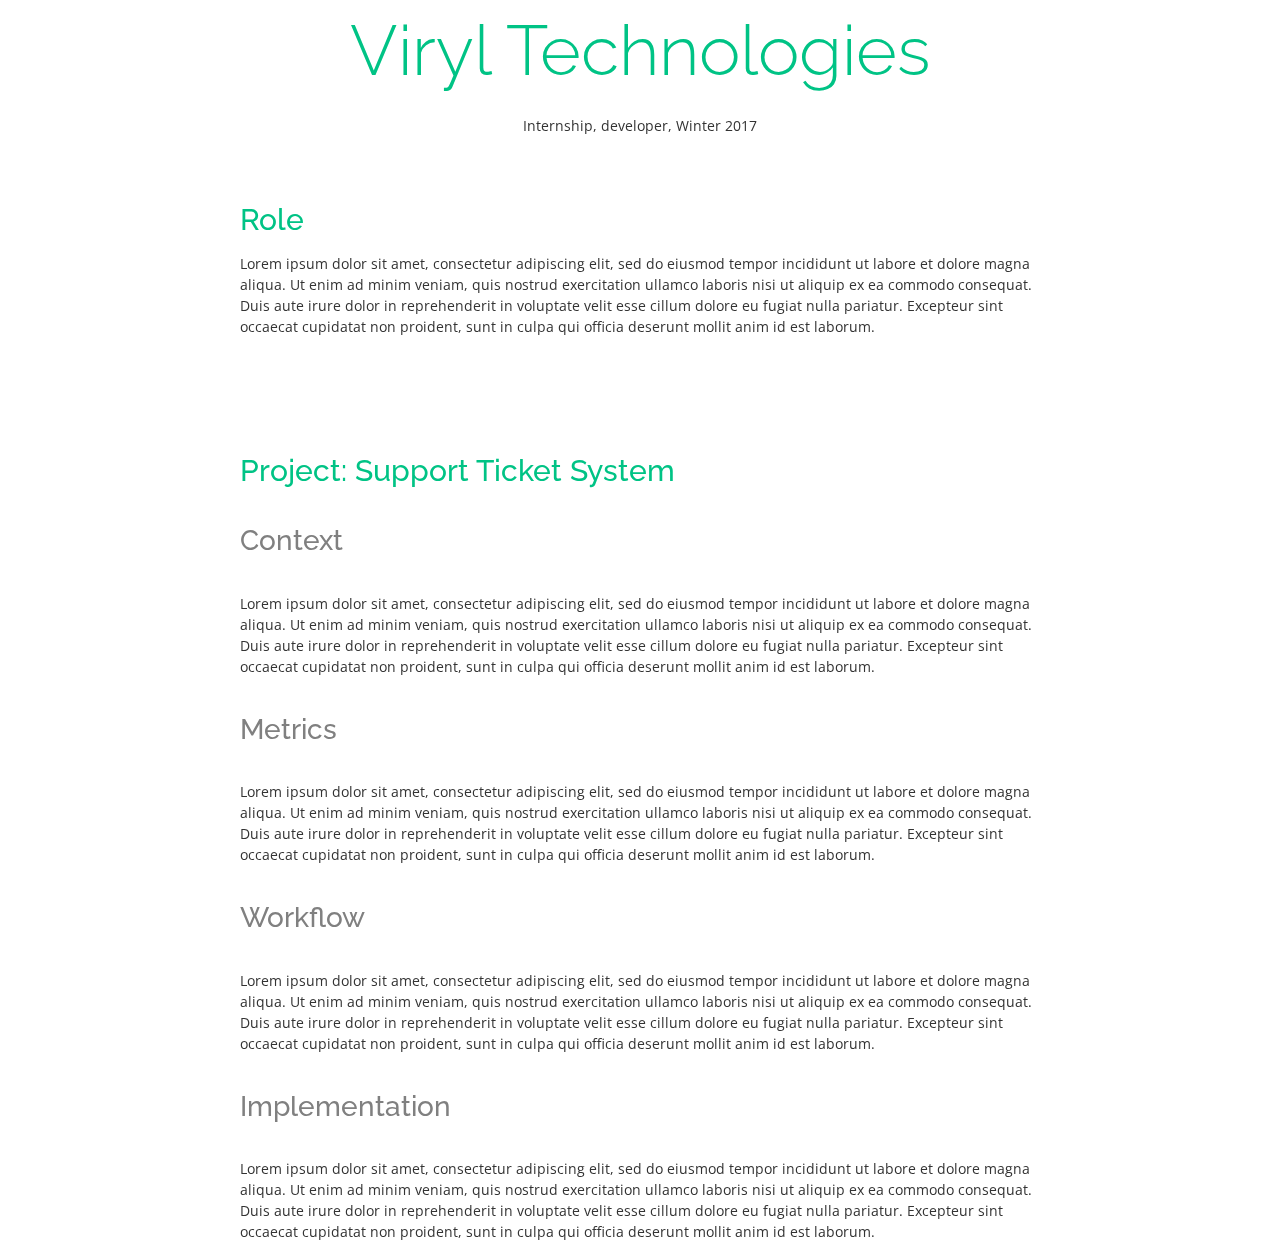
==== commit 46922ac5: "Add toolbox" ====
--- a/viryltech.html
+++ b/viryltech.html
@@ -34,8 +34,20 @@
      <div class='viryl-content'>
         <section id="experience" class="experience-section wow fadeIn">
             <h2 id='viryl-titles'><span class="highlight-text">Role</span></h2>
+            <p> Lorem ipsum dolor sit amet, consectetur adipiscing elit, sed do eiusmod tempor incididunt ut labore et dolore magna aliqua. Ut enim ad minim veniam, quis nostrud exercitation ullamco laboris nisi ut aliquip ex ea commodo consequat. Duis aute irure dolor in reprehenderit in voluptate velit esse cillum dolore eu fugiat nulla pariatur. Excepteur sint occaecat cupidatat non proident, sunt in culpa qui officia deserunt mollit anim id est laborum.</p>
         </section>
 
+        <section id="experience" class="experience-section wow fadeIn">
+            <h2 id='viryl-titles'><span class="highlight-text">Project: Support Ticket System</span></h2>
         
+                <h3 id='viryl-titles'><span class="highlight-text">Context</span></h3>
+                    <p> Lorem ipsum dolor sit amet, consectetur adipiscing elit, sed do eiusmod tempor incididunt ut labore et dolore magna aliqua. Ut enim ad minim veniam, quis nostrud exercitation ullamco laboris nisi ut aliquip ex ea commodo consequat. Duis aute irure dolor in reprehenderit in voluptate velit esse cillum dolore eu fugiat nulla pariatur. Excepteur sint occaecat cupidatat non proident, sunt in culpa qui officia deserunt mollit anim id est laborum.</p>
+                <h3 id='viryl-titles'><span class="highlight-text">Metrics</span></h3>
+                    <p> Lorem ipsum dolor sit amet, consectetur adipiscing elit, sed do eiusmod tempor incididunt ut labore et dolore magna aliqua. Ut enim ad minim veniam, quis nostrud exercitation ullamco laboris nisi ut aliquip ex ea commodo consequat. Duis aute irure dolor in reprehenderit in voluptate velit esse cillum dolore eu fugiat nulla pariatur. Excepteur sint occaecat cupidatat non proident, sunt in culpa qui officia deserunt mollit anim id est laborum.</p>
+                <h3 id='viryl-titles'><span class="highlight-text">Workflow</span></h3>
+                    <p> Lorem ipsum dolor sit amet, consectetur adipiscing elit, sed do eiusmod tempor incididunt ut labore et dolore magna aliqua. Ut enim ad minim veniam, quis nostrud exercitation ullamco laboris nisi ut aliquip ex ea commodo consequat. Duis aute irure dolor in reprehenderit in voluptate velit esse cillum dolore eu fugiat nulla pariatur. Excepteur sint occaecat cupidatat non proident, sunt in culpa qui officia deserunt mollit anim id est laborum.</p>
+                <h3 id='viryl-titles'><span class="highlight-text">Implementation</span></h3>
+                    <p> Lorem ipsum dolor sit amet, consectetur adipiscing elit, sed do eiusmod tempor incididunt ut labore et dolore magna aliqua. Ut enim ad minim veniam, quis nostrud exercitation ullamco laboris nisi ut aliquip ex ea commodo consequat. Duis aute irure dolor in reprehenderit in voluptate velit esse cillum dolore eu fugiat nulla pariatur. Excepteur sint occaecat cupidatat non proident, sunt in culpa qui officia deserunt mollit anim id est laborum.</p>
+        </section>         
      </div>
 </body>--- a/css/webpage.css
+++ b/css/webpage.css
@@ -16,6 +16,35 @@
    position: relative; 
    width: 100%; /* for IE 6 */
 }
+
+.toolbox{
+  /* Once it gets to a certain width, hide this div */
+  text-align: center;
+}
+
+#toolbox-table{
+  text-align:center;
+  margin: 0 auto;
+
+}
+
+#resume-button{
+  transition: background-color 0.3s ease;
+  background-color: rgba(0, 195, 133, 0.6);
+  border-radius: 25px;
+  color: white;
+  width: 130px;
+}
+
+#resume-button:hover{
+  background-color: rgba(0, 195, 133, 0.9);
+}
+
+.logo{
+  width: 60px;
+  margin: 20px 20px 0 20px;
+}
+
 #viryl-header{
   width:100%;
 }
@@ -26,9 +55,28 @@
    left: 0; 
    width: 100%; 
 }
-
-#viryl-titles{
-  color:black;
+#viryl-img{
+  width: 100%;
+  overflow: auto;
+}
+
+#portrait{
+  margin: 0 auto;
+  max-width: 600px;
+}
+
+/*#about{
+  padding-bottom: 0px
+}
+#portfolio{
+  padding-top: 100px;
+}*/
+
+h2#viryl-titles{
+  color:#00C385;
+}
+h3#viryl-titles{
+  color:gray;
 }
 
 .viryl-content{
--- a/css/webpage.css
+++ b/css/webpage.css
@@ -16,6 +16,35 @@
    position: relative; 
    width: 100%; /* for IE 6 */
 }
+
+.toolbox{
+  /* Once it gets to a certain width, hide this div */
+  text-align: center;
+}
+
+#toolbox-table{
+  text-align:center;
+  margin: 0 auto;
+
+}
+
+#resume-button{
+  transition: background-color 0.3s ease;
+  background-color: rgba(0, 195, 133, 0.6);
+  border-radius: 25px;
+  color: white;
+  width: 130px;
+}
+
+#resume-button:hover{
+  background-color: rgba(0, 195, 133, 0.9);
+}
+
+.logo{
+  width: 60px;
+  margin: 20px 20px 0 20px;
+}
+
 #viryl-header{
   width:100%;
 }
@@ -26,9 +55,28 @@
    left: 0; 
    width: 100%; 
 }
-
-#viryl-titles{
-  color:black;
+#viryl-img{
+  width: 100%;
+  overflow: auto;
+}
+
+#portrait{
+  margin: 0 auto;
+  max-width: 600px;
+}
+
+/*#about{
+  padding-bottom: 0px
+}
+#portfolio{
+  padding-top: 100px;
+}*/
+
+h2#viryl-titles{
+  color:#00C385;
+}
+h3#viryl-titles{
+  color:gray;
 }
 
 .viryl-content{
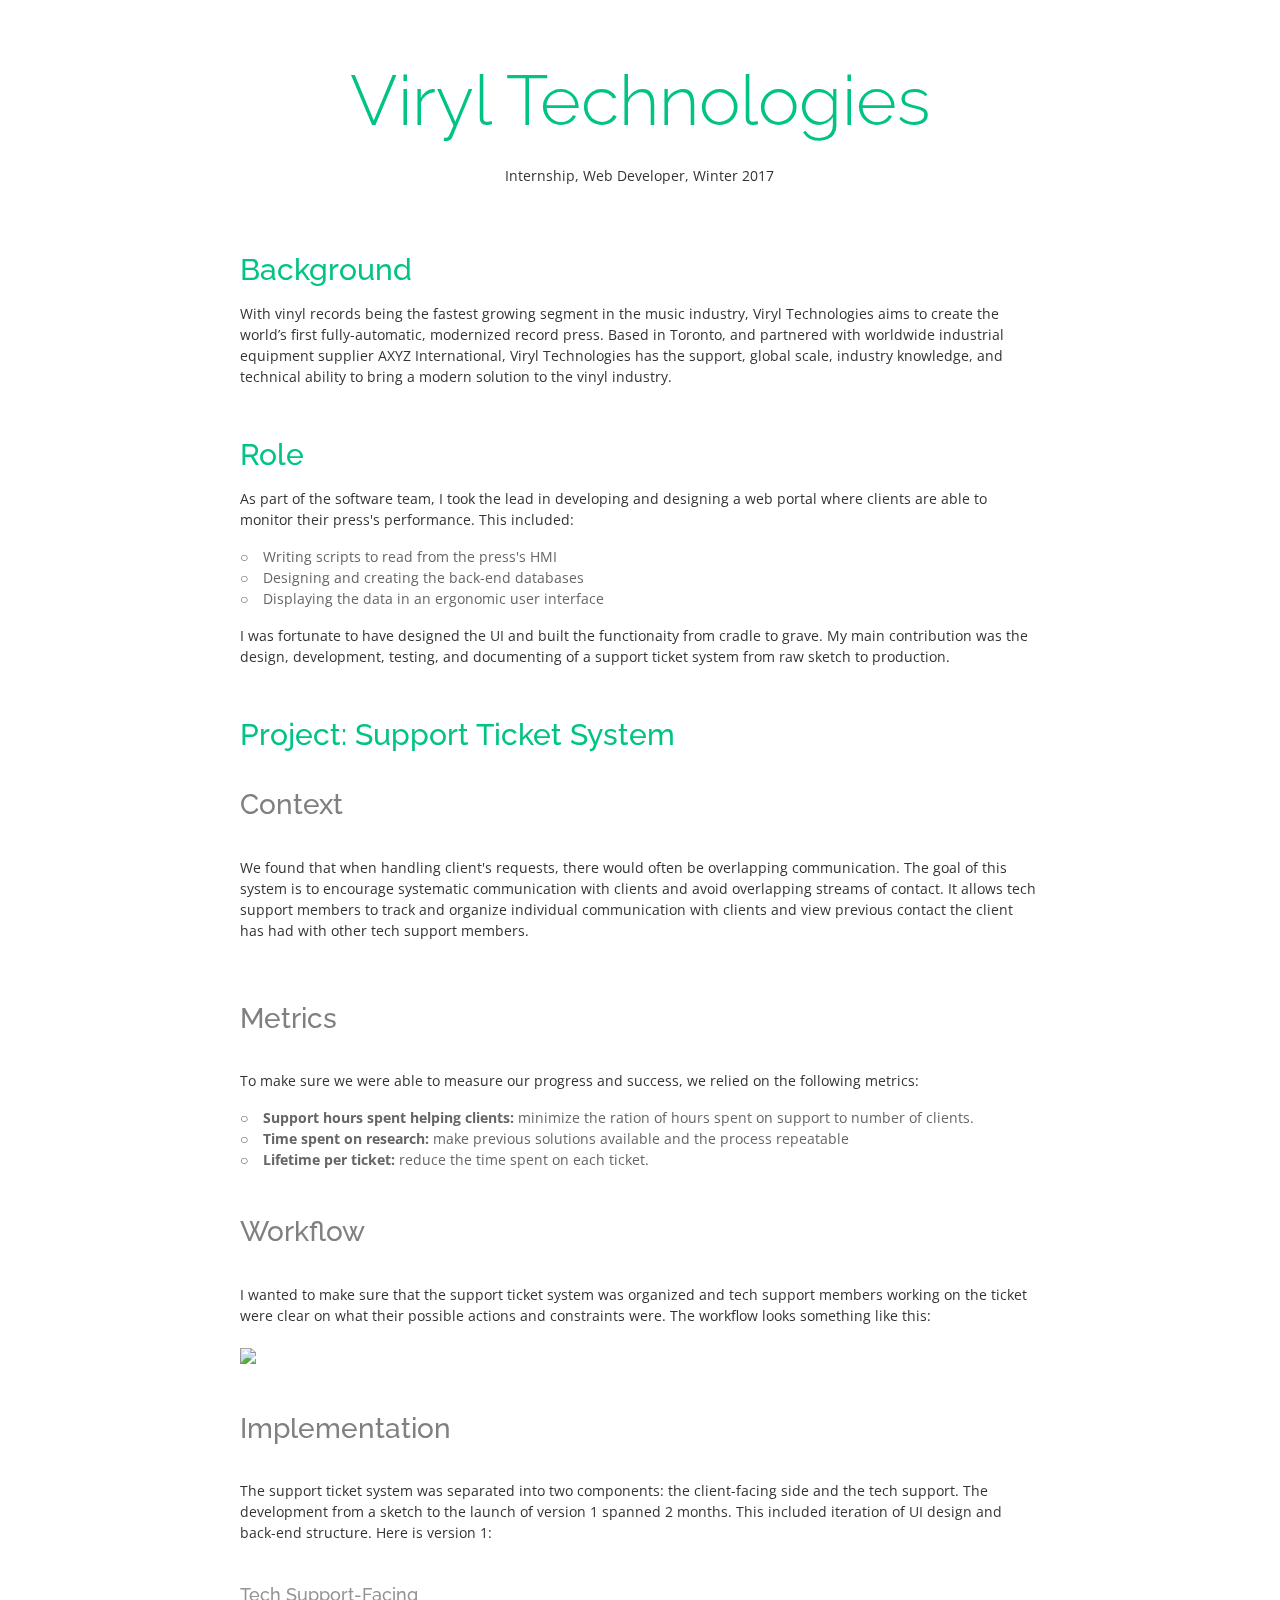
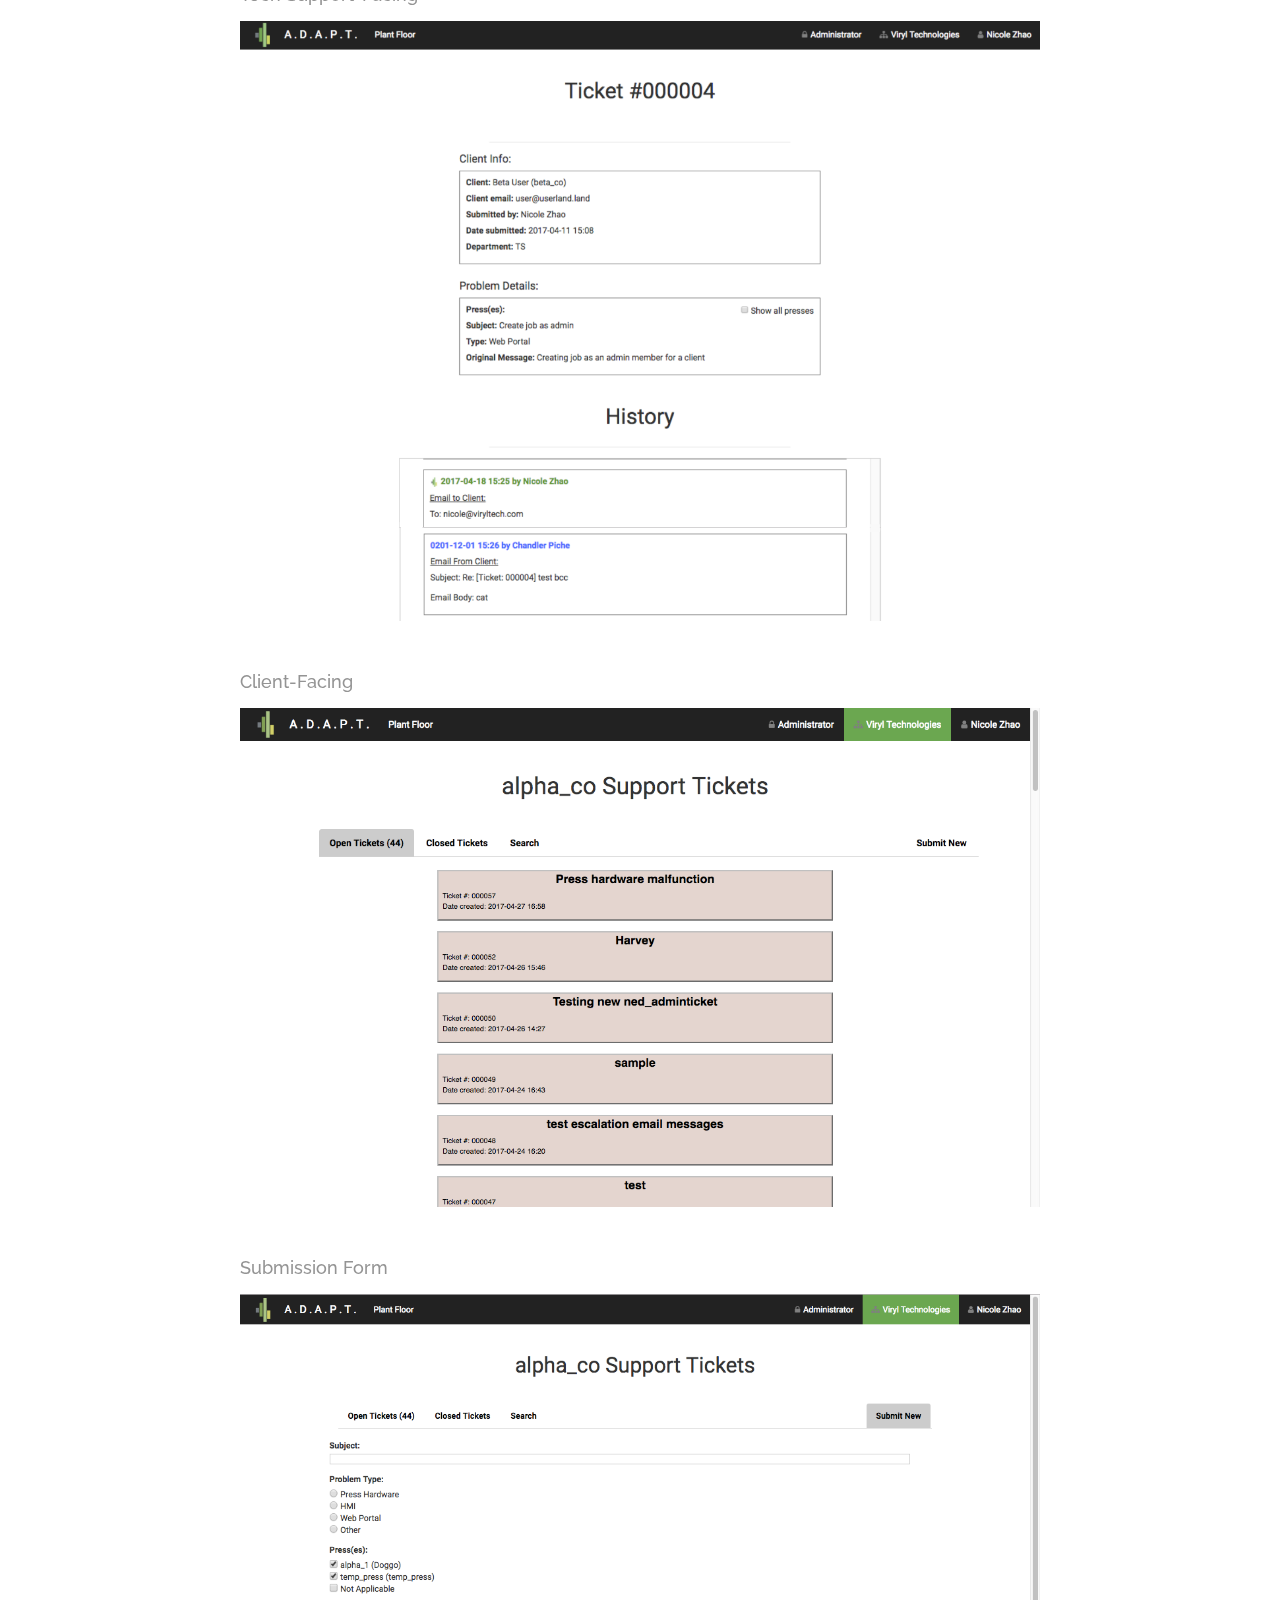
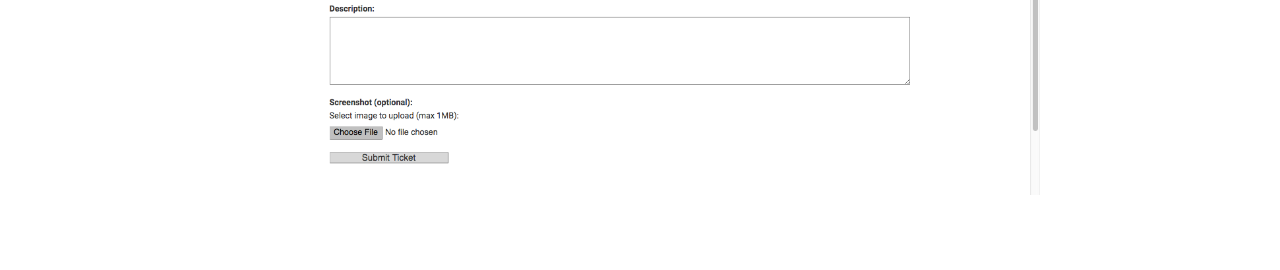
==== commit be410569: "Finish viryl page but need to add workflow" ====
--- a/viryltech.html
+++ b/viryltech.html
@@ -23,31 +23,77 @@
     <link rel="stylesheet" href="css/style.css"> 
     <link rel="stylesheet" href="css/webpage.css">
 
+    <!--Favicon-->
+    <link rel="shortcut icon" href="images/favicon_5.ico" type="image/x-icon">
+
 </head>
 <body>
     <div class="col-md-12 col-sm-12 col-xs-12 section-header">
         <h2><span class="highlight-text">Viryl Technologies</span></h2>
-             <p class="col-md-8 col-sm-10 col-xs-12 col-md-offset-2 col-sm-offset-1">Internship, developer, Winter 2017</p>       
+             <p class="col-md-8 col-sm-10 col-xs-12 col-md-offset-2 col-sm-offset-1">Internship, Web Developer, Winter 2017</p>       
             
      </div>
 
-     <div class='viryl-content'>
-        <section id="experience" class="experience-section wow fadeIn">
-            <h2 id='viryl-titles'><span class="highlight-text">Role</span></h2>
-            <p> Lorem ipsum dolor sit amet, consectetur adipiscing elit, sed do eiusmod tempor incididunt ut labore et dolore magna aliqua. Ut enim ad minim veniam, quis nostrud exercitation ullamco laboris nisi ut aliquip ex ea commodo consequat. Duis aute irure dolor in reprehenderit in voluptate velit esse cillum dolore eu fugiat nulla pariatur. Excepteur sint occaecat cupidatat non proident, sunt in culpa qui officia deserunt mollit anim id est laborum.</p>
+    <div class='viryl-content'>
+        <section class="section-viryl" id="experience" class="experience-section wow fadeIn">
+            <h2 id='viryl-titles'><span class="highlight-text">Background</span></h2>
+            <p> With vinyl records being the fastest growing segment in the music industry, Viryl Technologies aims to create the world’s first fully-automatic, modernized record press. Based in Toronto, and partnered with worldwide industrial equipment supplier AXYZ International, Viryl Technologies has the support, global scale, industry knowledge, and technical ability to bring a modern solution to the vinyl industry.</p>
         </section>
 
-        <section id="experience" class="experience-section wow fadeIn">
+        <section class="section-viryl" id="experience" class="experience-section wow fadeIn">
+            <h2 id='viryl-titles'><span class="highlight-text">Role</span></h2>
+            <p> As part of the software team, I took the lead in developing and designing a web portal where clients are able to monitor their press's performance. This included: </p>
+            <p><ul>
+                <li> &#9675; &ensp; Writing scripts to read from the press's HMI</li>
+                <li> &#9675; &ensp; Designing and creating the back-end databases </li> 
+                <li> &#9675; &ensp; Displaying the data in an ergonomic user interface</li> 
+            </ul>
+            </p>
+            <p>
+                I was fortunate to have designed the UI and built the functionaity from cradle to grave. My main contribution was the design, development, testing, and documenting of a support ticket system from raw sketch to production. 
+            </p>
+        </section>
+
+        <section class="section-viryl" id="experience" class="experience-section wow fadeIn">
             <h2 id='viryl-titles'><span class="highlight-text">Project: Support Ticket System</span></h2>
         
                 <h3 id='viryl-titles'><span class="highlight-text">Context</span></h3>
-                    <p> Lorem ipsum dolor sit amet, consectetur adipiscing elit, sed do eiusmod tempor incididunt ut labore et dolore magna aliqua. Ut enim ad minim veniam, quis nostrud exercitation ullamco laboris nisi ut aliquip ex ea commodo consequat. Duis aute irure dolor in reprehenderit in voluptate velit esse cillum dolore eu fugiat nulla pariatur. Excepteur sint occaecat cupidatat non proident, sunt in culpa qui officia deserunt mollit anim id est laborum.</p>
+                    <p> We found that when handling client's requests, there would often be overlapping communication. The goal of this system is to encourage systematic communication with clients and avoid overlapping streams of contact. It allows tech support members to track and organize individual communication with clients and view previous contact the client has had with other tech support members. </p> 
+                <br>
+
+
                 <h3 id='viryl-titles'><span class="highlight-text">Metrics</span></h3>
-                    <p> Lorem ipsum dolor sit amet, consectetur adipiscing elit, sed do eiusmod tempor incididunt ut labore et dolore magna aliqua. Ut enim ad minim veniam, quis nostrud exercitation ullamco laboris nisi ut aliquip ex ea commodo consequat. Duis aute irure dolor in reprehenderit in voluptate velit esse cillum dolore eu fugiat nulla pariatur. Excepteur sint occaecat cupidatat non proident, sunt in culpa qui officia deserunt mollit anim id est laborum.</p>
+                    <p> To make sure we were able to measure our progress and success, we relied on the following metrics:</p>
+                    <ul>
+                        <li>&#9675; &ensp; <b>Support hours spent helping clients: </b>minimize the ration of hours spent on support to number of clients.  </li>
+                        <li>&#9675; &ensp; <b>Time spent on research: </b>make previous solutions available and the process repeatable</li>
+                        <li>&#9675; &ensp; <b>Lifetime per ticket: </b>reduce the time spent on each ticket. </li>
+                    </ul>
+                <br>
+
                 <h3 id='viryl-titles'><span class="highlight-text">Workflow</span></h3>
-                    <p> Lorem ipsum dolor sit amet, consectetur adipiscing elit, sed do eiusmod tempor incididunt ut labore et dolore magna aliqua. Ut enim ad minim veniam, quis nostrud exercitation ullamco laboris nisi ut aliquip ex ea commodo consequat. Duis aute irure dolor in reprehenderit in voluptate velit esse cillum dolore eu fugiat nulla pariatur. Excepteur sint occaecat cupidatat non proident, sunt in culpa qui officia deserunt mollit anim id est laborum.</p>
+                    <p> I wanted to make sure that the support ticket system was organized and tech support members working on the ticket were clear on what their possible actions and constraints were. The workflow looks something like this: </p>
+
+                   <!--  Include diagram of worlflow but simplified  --><img src="http://placehold.it/800x500">
+
+                   <br><br>
+
                 <h3 id='viryl-titles'><span class="highlight-text">Implementation</span></h3>
-                    <p> Lorem ipsum dolor sit amet, consectetur adipiscing elit, sed do eiusmod tempor incididunt ut labore et dolore magna aliqua. Ut enim ad minim veniam, quis nostrud exercitation ullamco laboris nisi ut aliquip ex ea commodo consequat. Duis aute irure dolor in reprehenderit in voluptate velit esse cillum dolore eu fugiat nulla pariatur. Excepteur sint occaecat cupidatat non proident, sunt in culpa qui officia deserunt mollit anim id est laborum.</p>
+                    <p> The support ticket system was separated into two components: the client-facing side and the tech support. The development from a sketch to the launch of version 1 spanned 2 months. This included iteration of UI design and back-end structure. Here is version 1: </p><br>
+                    
+                    <h4>Tech Support-Facing</h4>
+                    <div class="scroll">    
+                            <img src="images/viryl_admin_details.png">
+                            <br><br>
+                    </div>
+
+                    <h4>Client-Facing</h4>
+                        <img src="images/viryl-client.png"> 
+                        <br><br><br>
+
+                    <h4>Submission Form</h4>
+                        <img src="images/viryl-submit.png">                      
         </section>         
      </div>
+     <br><br><br>
 </body>--- a/css/webpage.css
+++ b/css/webpage.css
@@ -22,27 +22,91 @@
   text-align: center;
 }
 
+.lightbox-hidden{
+  display: none;
+}
+
+.scroll {
+    height: 600px; /* or any value */
+    overflow-y: auto;
+    margin-bottom: 50px;
+}
+
+.section-viryl{
+  margin-top:50px;
+}
+
+#wao_pic{
+  width: 70%;
+}
+
+#wao_gif{
+  width: 23%;
+}
+
+#notes_ui{
+  width: 50%;
+}
+
+#notes_key{
+  width: 30%;
+}
+
 #toolbox-table{
   text-align:center;
   margin: 0 auto;
 
 }
 
+#railsafe_video{
+  width: 400px;
+  height: 235px;
+  background-color: black;
+}
+
 #resume-button{
   transition: background-color 0.3s ease;
-  background-color: rgba(0, 195, 133, 0.6);
+  background-color: rgba(0, 195, 133, 0.9);
   border-radius: 25px;
   color: white;
   width: 130px;
 }
 
 #resume-button:hover{
-  background-color: rgba(0, 195, 133, 0.9);
+  background-color: rgba(0, 195, 133, 0.6);
 }
 
 .logo{
   width: 60px;
   margin: 20px 20px 0 20px;
+}
+
+.inv-img-even{
+  width:20%;
+  float:left;
+  /*margin-bottom: 80px;*/
+}
+
+.inv-text-even{
+  width:70%;
+  float:right;
+  /*margin-bottom: 80px;*/
+}
+
+.inv-img-odd{
+  width:20%;
+  float:right;
+  /* margin-bottom: 80px;*/
+}
+
+.inv-text-odd{
+  width:70%;
+  float:left;
+  /*margin-bottom: 80px;*/
+}
+
+.involvements{
+  width: 100%;
 }
 
 #viryl-header{
@@ -65,12 +129,38 @@
   max-width: 600px;
 }
 
-/*#about{
+#inv-container{
+  margin-bottom: 60px;
+}
+
+#inv-circle{
+  border-radius: 50%;
+}
+
+#about{
   padding-bottom: 0px
 }
 #portfolio{
   padding-top: 100px;
-}*/
+}
+
+/********  Lightbox picture formatting   **********/
+
+img#fl3-notes{
+  width:500px;
+  margin: 0 auto;
+}
+img#fl3{
+  width:300px;
+  margin: 0 auto;
+}
+
+.lightbox-imgs{
+  border: 1px solid gray;
+  display: inline-block;
+}
+
+/*************************************************/
 
 h2#viryl-titles{
   color:#00C385;
@@ -155,12 +245,12 @@
   top: 0;
   left: 0;
   background-color: rgba(75,75,75,0.7);
-  -webkit-transition: all 0.4s ease-in-out;
-  transition: all 0.4s ease-in-out;
+  -webkit-transition: all 0.3s ease-in-out;
+  transition: all 0.3s ease-in-out;
 }
 
 .hovereffect:hover .overlay {
-  background-color: rgba(48, 152, 157, 0.4);
+  background-color: rgba(0, 128, 87, 0.4);
 }
 
 .hovereffect img {
@@ -219,4 +309,6 @@
 
 .hovereffect a.info:hover {
   box-shadow: 0 0 5px #fff;
-}+}
+
+
--- a/css/webpage.css
+++ b/css/webpage.css
@@ -22,27 +22,91 @@
   text-align: center;
 }
 
+.lightbox-hidden{
+  display: none;
+}
+
+.scroll {
+    height: 600px; /* or any value */
+    overflow-y: auto;
+    margin-bottom: 50px;
+}
+
+.section-viryl{
+  margin-top:50px;
+}
+
+#wao_pic{
+  width: 70%;
+}
+
+#wao_gif{
+  width: 23%;
+}
+
+#notes_ui{
+  width: 50%;
+}
+
+#notes_key{
+  width: 30%;
+}
+
 #toolbox-table{
   text-align:center;
   margin: 0 auto;
 
 }
 
+#railsafe_video{
+  width: 400px;
+  height: 235px;
+  background-color: black;
+}
+
 #resume-button{
   transition: background-color 0.3s ease;
-  background-color: rgba(0, 195, 133, 0.6);
+  background-color: rgba(0, 195, 133, 0.9);
   border-radius: 25px;
   color: white;
   width: 130px;
 }
 
 #resume-button:hover{
-  background-color: rgba(0, 195, 133, 0.9);
+  background-color: rgba(0, 195, 133, 0.6);
 }
 
 .logo{
   width: 60px;
   margin: 20px 20px 0 20px;
+}
+
+.inv-img-even{
+  width:20%;
+  float:left;
+  /*margin-bottom: 80px;*/
+}
+
+.inv-text-even{
+  width:70%;
+  float:right;
+  /*margin-bottom: 80px;*/
+}
+
+.inv-img-odd{
+  width:20%;
+  float:right;
+  /* margin-bottom: 80px;*/
+}
+
+.inv-text-odd{
+  width:70%;
+  float:left;
+  /*margin-bottom: 80px;*/
+}
+
+.involvements{
+  width: 100%;
 }
 
 #viryl-header{
@@ -65,12 +129,38 @@
   max-width: 600px;
 }
 
-/*#about{
+#inv-container{
+  margin-bottom: 60px;
+}
+
+#inv-circle{
+  border-radius: 50%;
+}
+
+#about{
   padding-bottom: 0px
 }
 #portfolio{
   padding-top: 100px;
-}*/
+}
+
+/********  Lightbox picture formatting   **********/
+
+img#fl3-notes{
+  width:500px;
+  margin: 0 auto;
+}
+img#fl3{
+  width:300px;
+  margin: 0 auto;
+}
+
+.lightbox-imgs{
+  border: 1px solid gray;
+  display: inline-block;
+}
+
+/*************************************************/
 
 h2#viryl-titles{
   color:#00C385;
@@ -155,12 +245,12 @@
   top: 0;
   left: 0;
   background-color: rgba(75,75,75,0.7);
-  -webkit-transition: all 0.4s ease-in-out;
-  transition: all 0.4s ease-in-out;
+  -webkit-transition: all 0.3s ease-in-out;
+  transition: all 0.3s ease-in-out;
 }
 
 .hovereffect:hover .overlay {
-  background-color: rgba(48, 152, 157, 0.4);
+  background-color: rgba(0, 128, 87, 0.4);
 }
 
 .hovereffect img {
@@ -219,4 +309,6 @@
 
 .hovereffect a.info:hover {
   box-shadow: 0 0 5px #fff;
-}+}
+
+
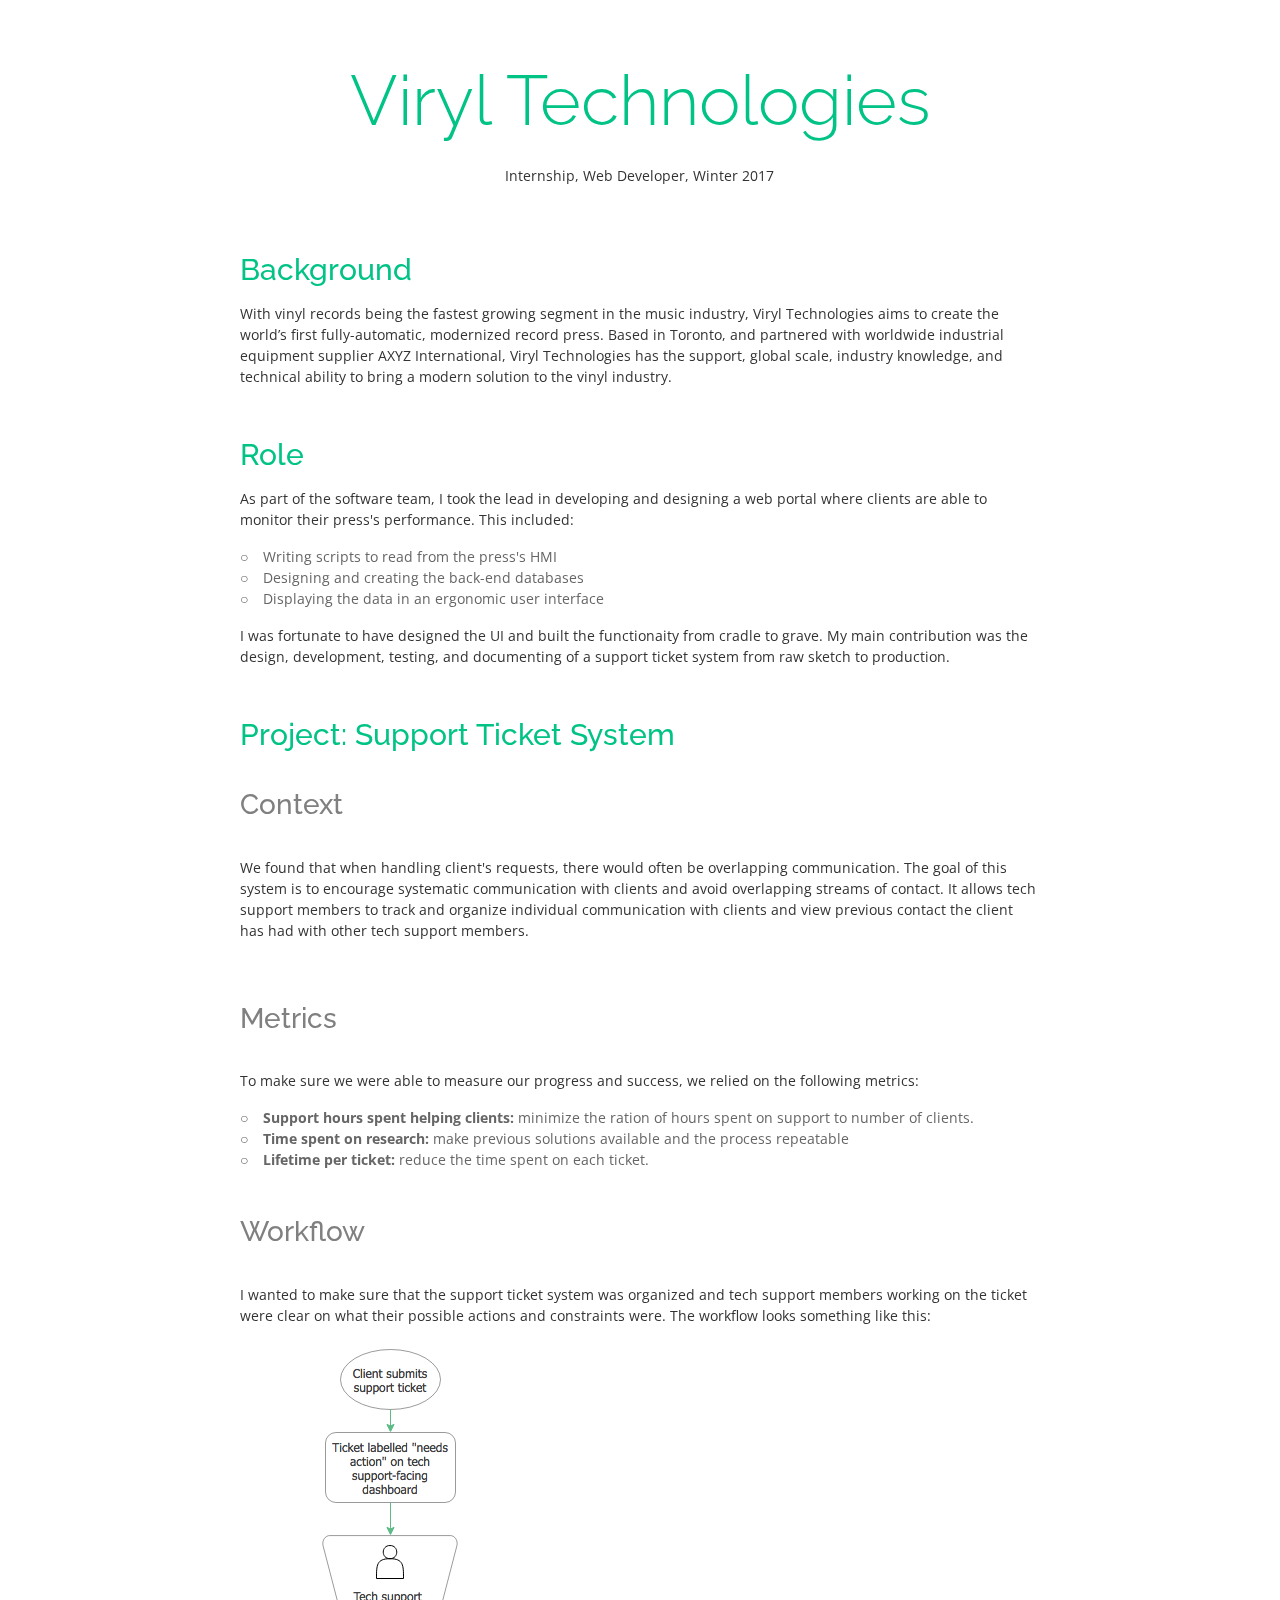
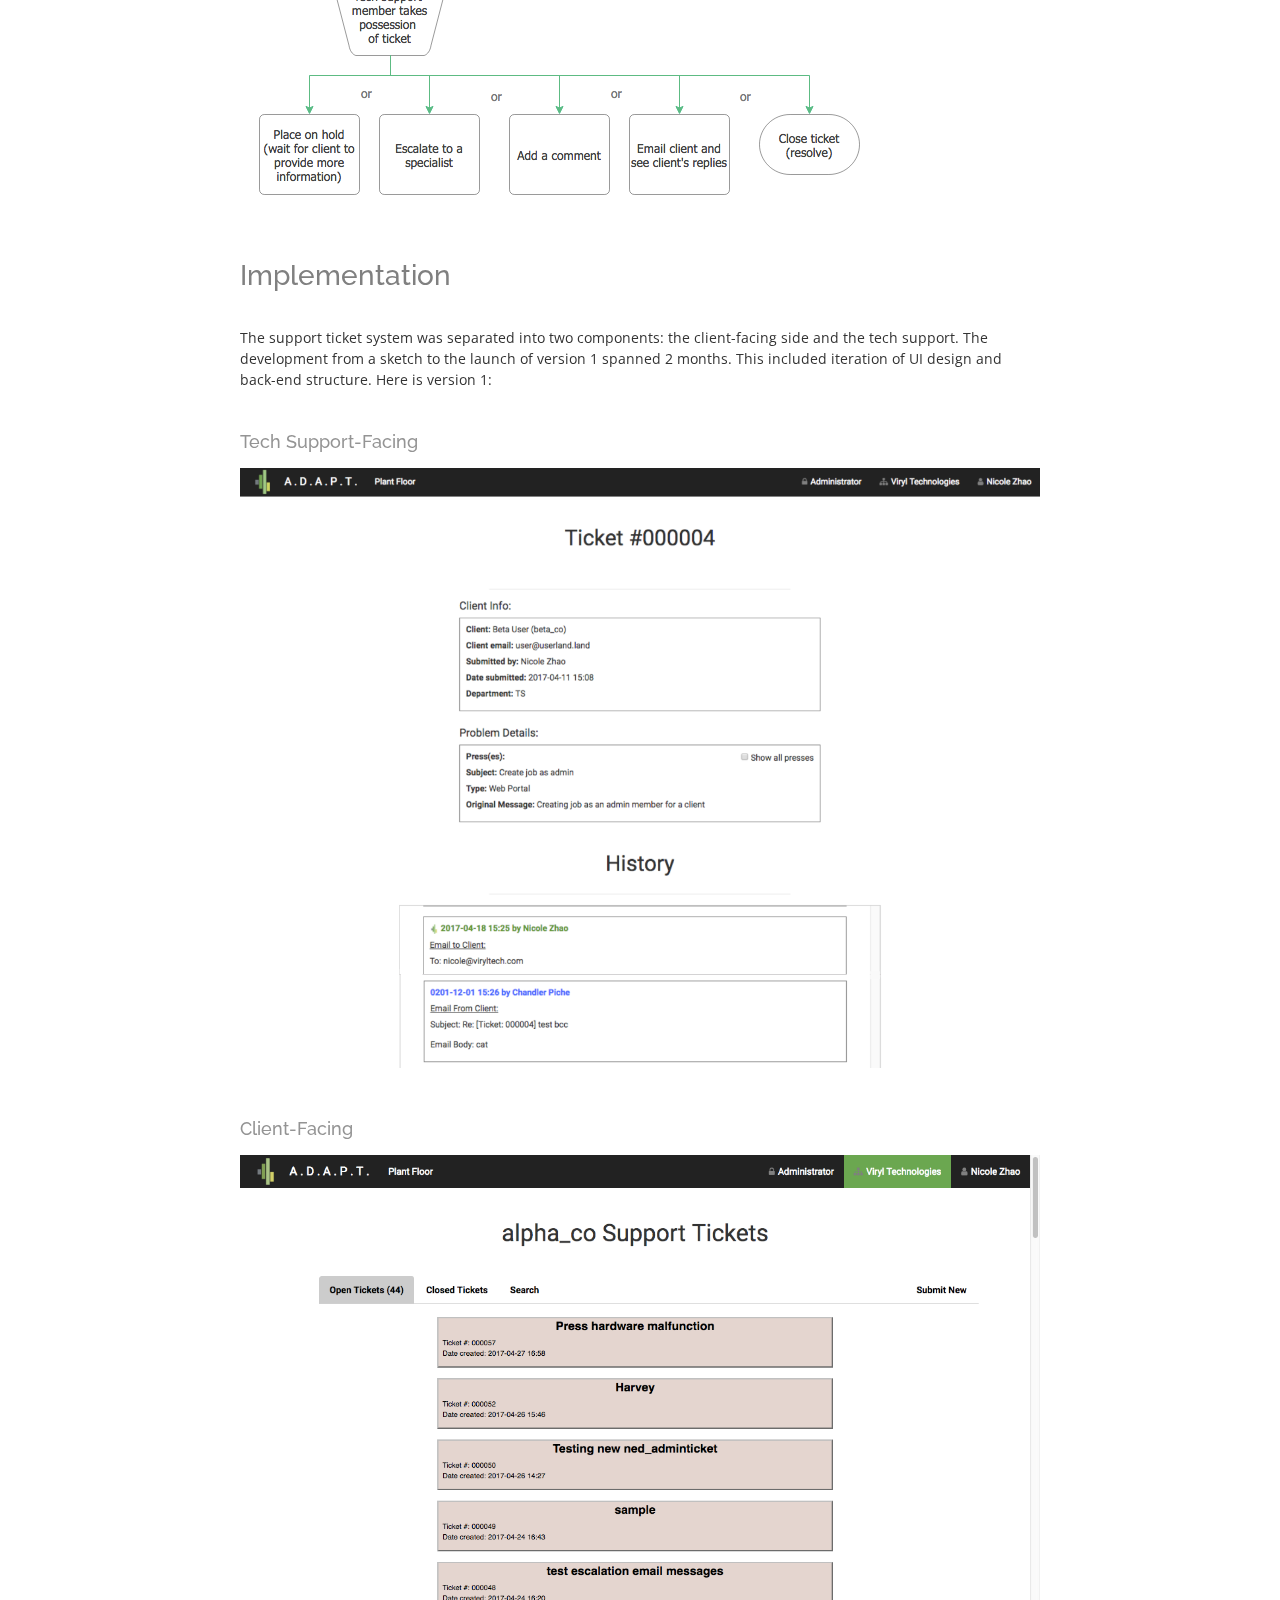
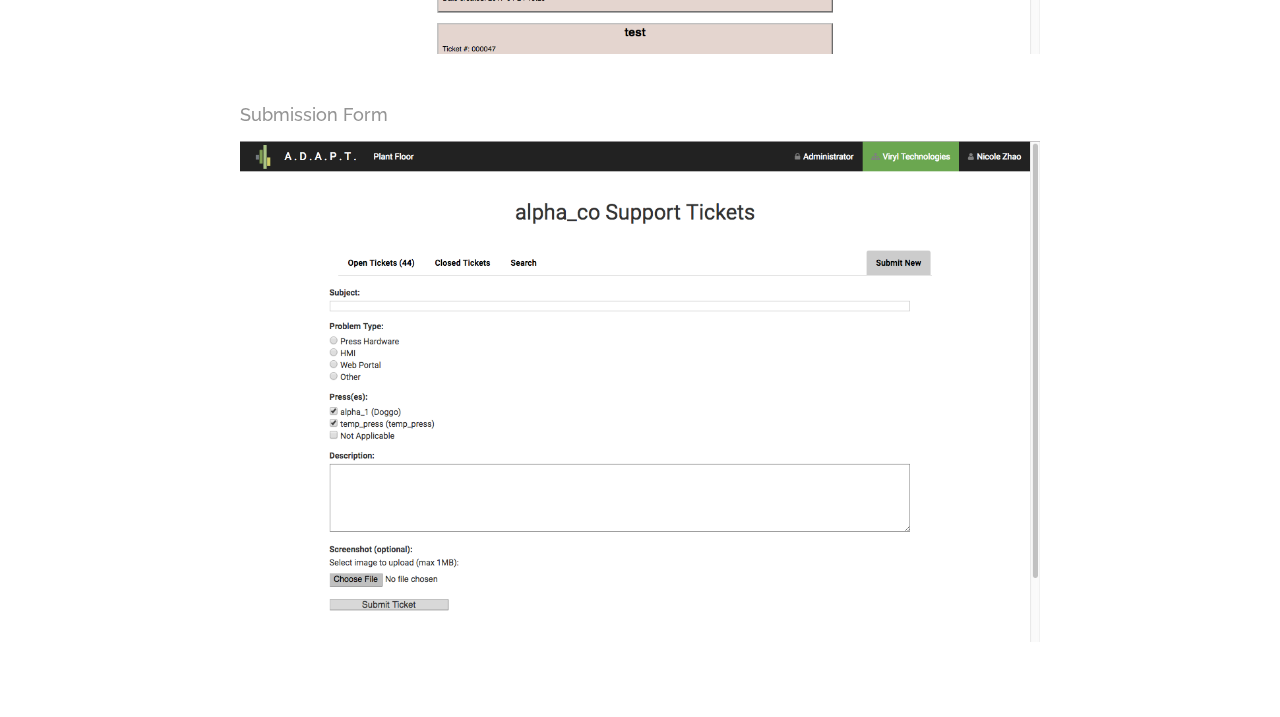
==== commit 3c90781a: "Add workflow diagram to Viryl page" ====
--- a/viryltech.html
+++ b/viryltech.html
@@ -74,7 +74,7 @@
                 <h3 id='viryl-titles'><span class="highlight-text">Workflow</span></h3>
                     <p> I wanted to make sure that the support ticket system was organized and tech support members working on the ticket were clear on what their possible actions and constraints were. The workflow looks something like this: </p>
 
-                   <!--  Include diagram of worlflow but simplified  --><img src="http://placehold.it/800x500">
+                   <!--  Include diagram of worlflow but simplified  --><img src="images/viryl-workflow.png">
 
                    <br><br>
 
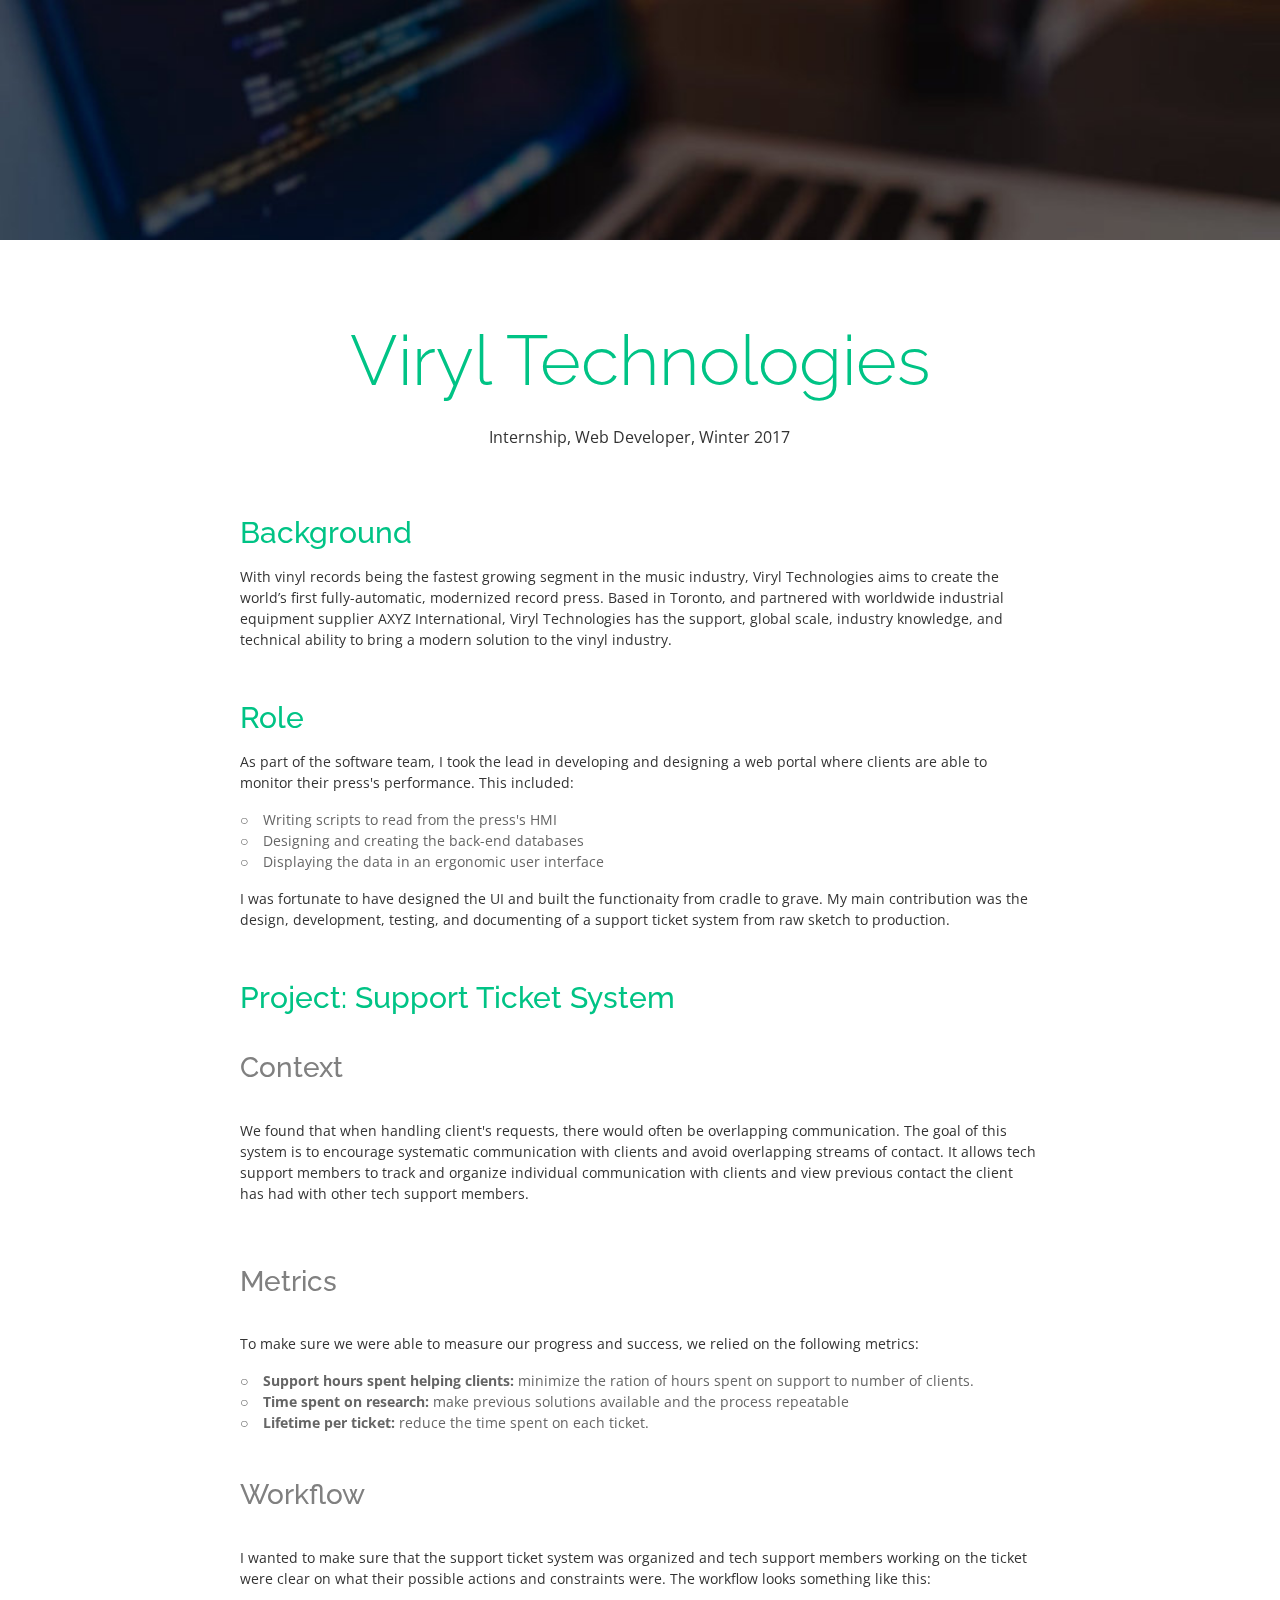
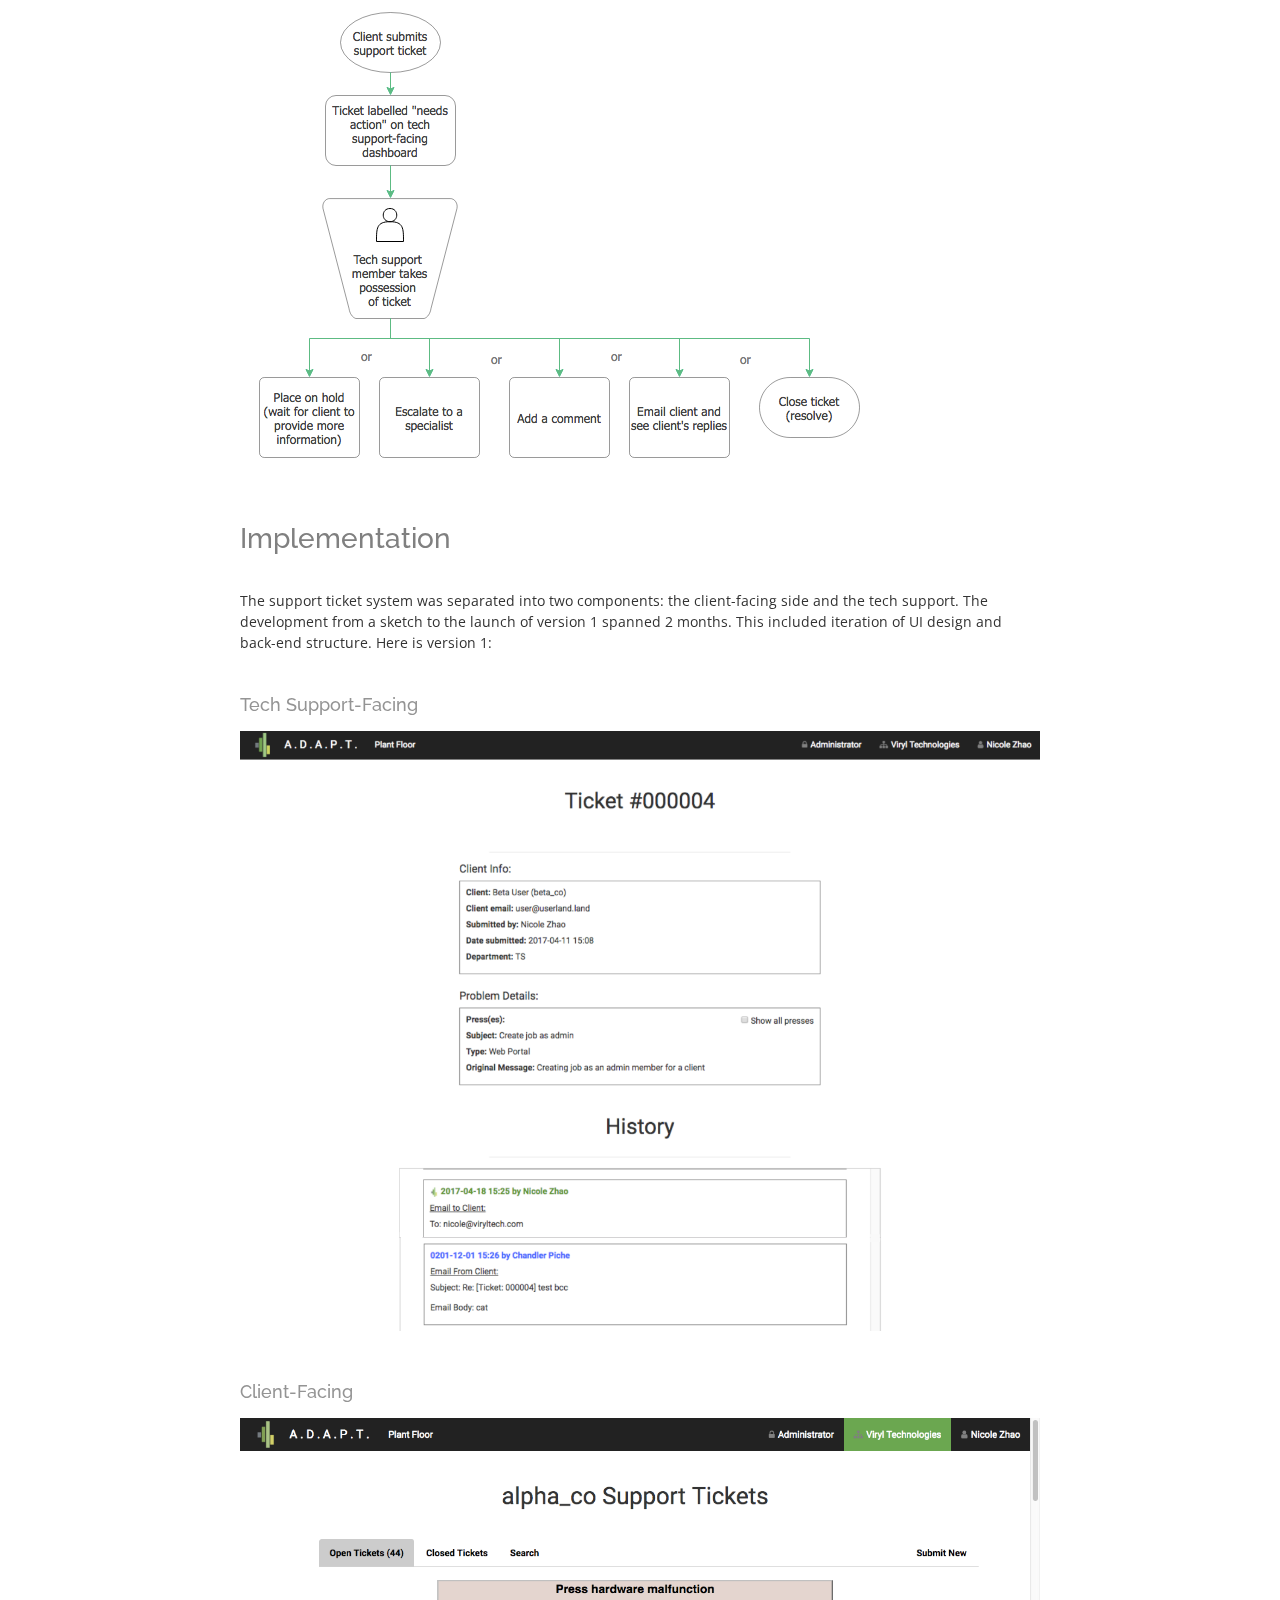
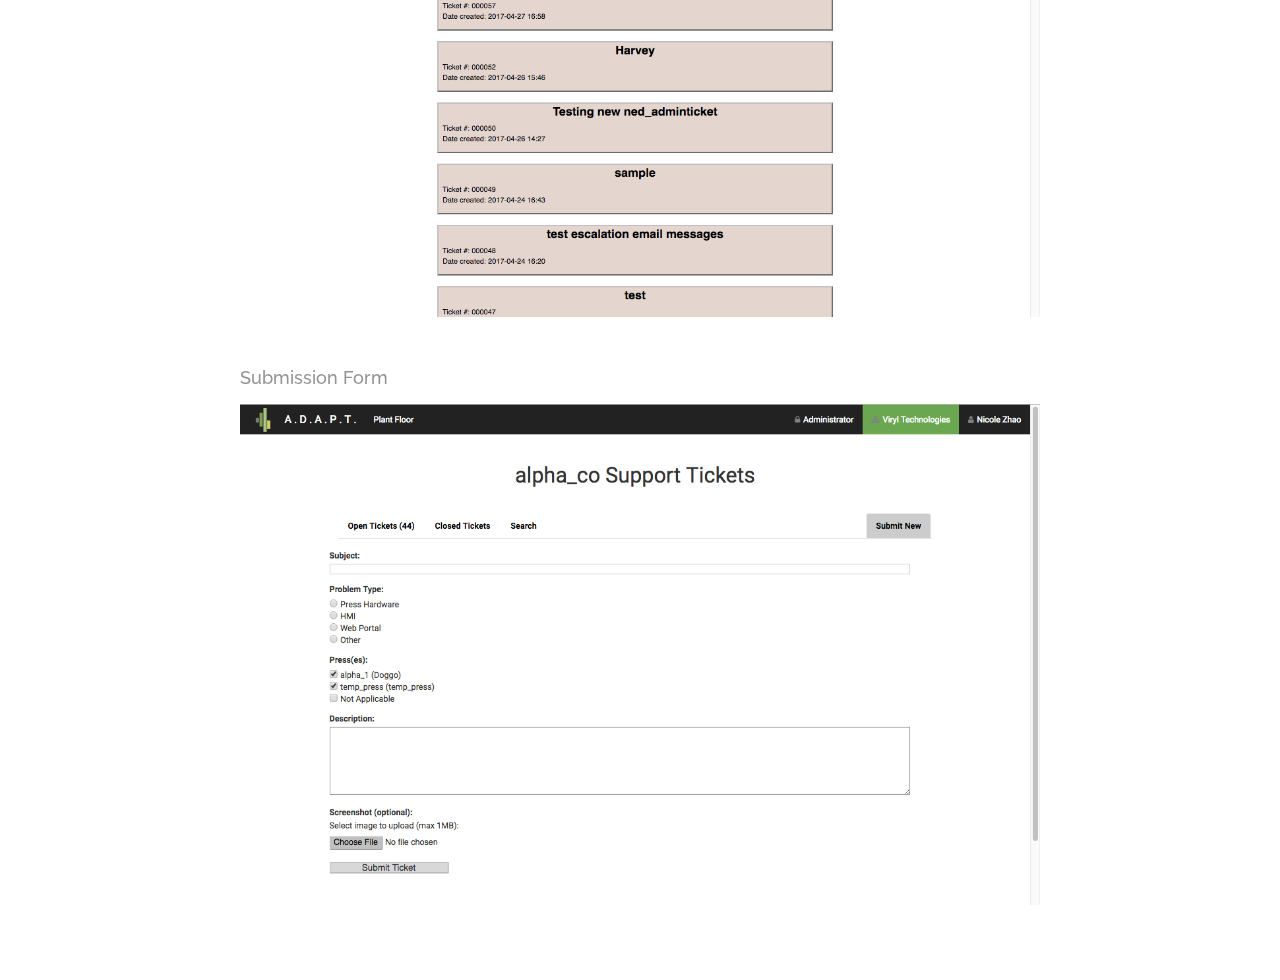
==== commit 9ea18b41: "rearrange some things" ====
--- a/viryltech.html
+++ b/viryltech.html
@@ -28,9 +28,12 @@
 
 </head>
 <body>
+    <div>
+        <img src="images/viryl-background.jpg" id="viryl-banner">
+    </div>
     <div class="col-md-12 col-sm-12 col-xs-12 section-header">
         <h2><span class="highlight-text">Viryl Technologies</span></h2>
-             <p class="col-md-8 col-sm-10 col-xs-12 col-md-offset-2 col-sm-offset-1">Internship, Web Developer, Winter 2017</p>       
+             <p id="position" class="col-md-8 col-sm-10 col-xs-12 col-md-offset-2 col-sm-offset-1">Internship, Web Developer, Winter 2017</p>       
             
      </div>
 
--- a/css/webpage.css
+++ b/css/webpage.css
@@ -76,6 +76,10 @@
   background-color: rgba(0, 195, 133, 0.6);
 }
 
+#position{
+  font-size: 16px;
+}
+
 .logo{
   width: 60px;
   margin: 20px 20px 0 20px;
@@ -138,11 +142,29 @@
 }
 
 #about{
-  padding-bottom: 0px
+  padding-bottom: 100px;
+  padding-top: 0px;
 }
 #portfolio{
   padding-top: 100px;
 }
+
+#work-experience{
+  padding-top: 100px;
+}
+p#about-p{
+  text-align: left;
+}
+
+.overlay:hover {
+ cursor:pointer;
+}
+
+#viryl-banner{
+  width: 100%;
+  padding-bottom: 70px;
+}
+
 
 /********  Lightbox picture formatting   **********/
 
--- a/css/webpage.css
+++ b/css/webpage.css
@@ -76,6 +76,10 @@
   background-color: rgba(0, 195, 133, 0.6);
 }
 
+#position{
+  font-size: 16px;
+}
+
 .logo{
   width: 60px;
   margin: 20px 20px 0 20px;
@@ -138,11 +142,29 @@
 }
 
 #about{
-  padding-bottom: 0px
+  padding-bottom: 100px;
+  padding-top: 0px;
 }
 #portfolio{
   padding-top: 100px;
 }
+
+#work-experience{
+  padding-top: 100px;
+}
+p#about-p{
+  text-align: left;
+}
+
+.overlay:hover {
+ cursor:pointer;
+}
+
+#viryl-banner{
+  width: 100%;
+  padding-bottom: 70px;
+}
+
 
 /********  Lightbox picture formatting   **********/
 
